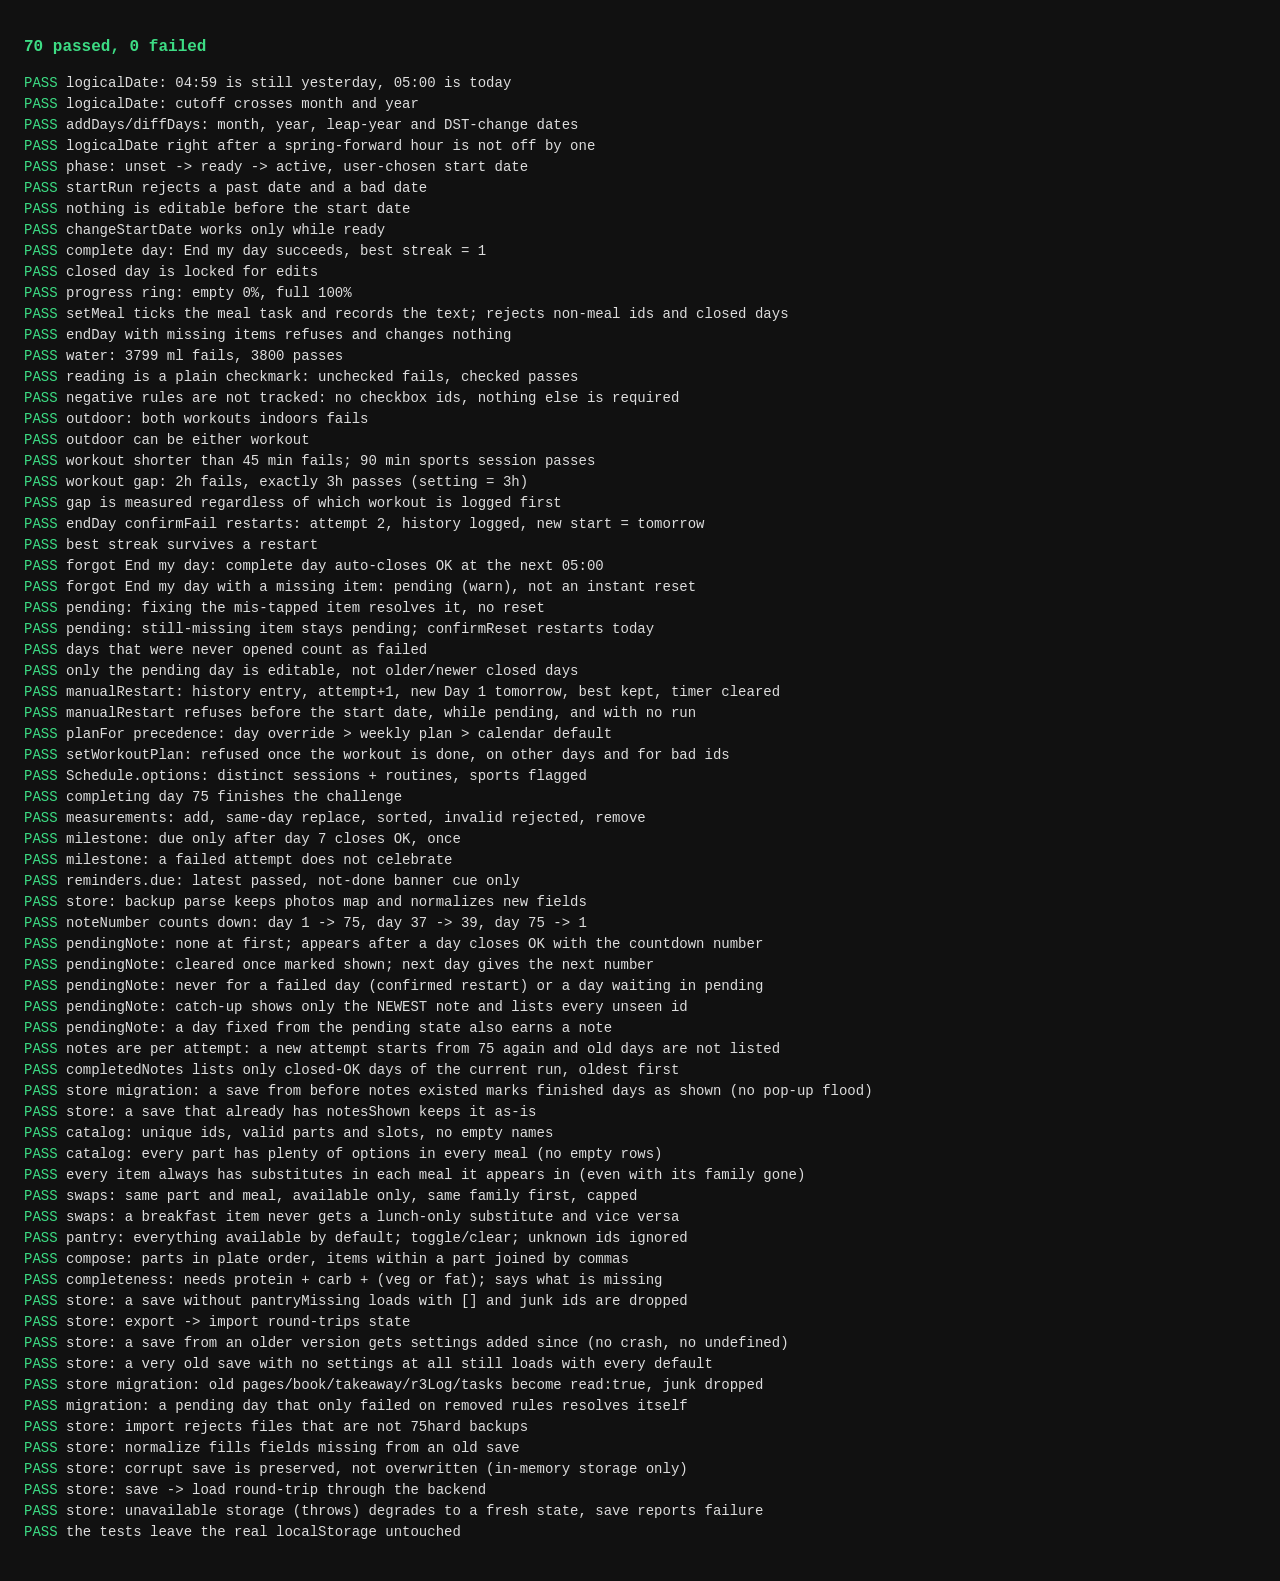
==== tests/tests.html @ 087e7267 "Meals: plate builder with "what's missing at home" swaps + eating-out guide - Meals tab is now build" ====
<!doctype html>
<html lang="he" dir="ltr">
<head><meta charset="utf-8"><title>75 Hard tests</title>
<style>
  body { font: 14px/1.5 ui-monospace, Consolas, monospace; background: #111; color: #ddd; padding: 16px; }
  .ok { color: #3ddc84; } .bad { color: #ff4d5e; font-weight: bold; } h1 { font-size: 16px; }
</style></head>
<body>
<h1 id="sum">running…</h1>
<pre id="out"></pre>
<script src="../js/day.js"></script>
<script src="../js/store.js"></script>
<script src="../js/reminders.js"></script>
<script src="../data/ingredients.he.js"></script>
<script src="../js/plate.js"></script>
<script src="../data/workouts.he.js"></script>
<script src="../data/schedule.he.js"></script>
<script>
(function () {
  const D = Day;
  const out = document.getElementById('out');
  const results = { pass: 0, fail: 0, failures: [] };
  const REAL_KEYS_BEFORE = Object.keys(localStorage).filter((k) => k.startsWith('75hard:')).length;

  function test(name, fn) {
    try { fn(); results.pass++; out.innerHTML += `<span class="ok">PASS</span> ${name}\n`; }
    catch (e) {
      results.fail++; results.failures.push(name + ': ' + e.message);
      out.innerHTML += `<span class="bad">FAIL</span> ${name}\n    ${e.message}\n`;
    }
  }
  function eq(a, b, msg) {
    const x = JSON.stringify(a), y = JSON.stringify(b);
    if (x !== y) throw new Error(`${msg || 'expected'}: got ${x}, want ${y}`);
  }

  // local-time helper: month is 1-based
  const T = (y, m, d, h = 12, mi = 0) => new Date(y, m - 1, d, h, mi).getTime();
  const START = '2026-06-01';

  function fresh(startDate = START) {
    const s = D.newState();
    D.startRun(s, startDate, T(2026, 5, 31, 20));
    return s;
  }
  // mark every requirement on a day as done (workouts untimed unless opts say)
  function fullDay(s, key, now, opts = {}) {
    D.TASK_IDS.forEach((id) => D.setTask(s, key, now, id, true));
    D.addWater(s, key, now, D.WATER_GOAL_ML);
    D.setRead(s, key, now, true);
    D.setPhoto(s, key, now, true);
    D.setWorkout(s, key, now, 'w1', Object.assign({ done: true, outdoor: true }, opts.w1));
    D.setWorkout(s, key, now, 'w2', Object.assign({ done: true, outdoor: false }, opts.w2));
  }

  // ---------- date helpers ----------
  test('logicalDate: 04:59 is still yesterday, 05:00 is today', () => {
    eq(D.logicalDate(T(2026, 6, 2, 4, 59), 5), '2026-06-01');
    eq(D.logicalDate(T(2026, 6, 2, 5, 0), 5), '2026-06-02');
  });
  test('logicalDate: cutoff crosses month and year', () => {
    eq(D.logicalDate(T(2026, 7, 1, 2), 5), '2026-06-30');
    eq(D.logicalDate(T(2027, 1, 1, 0, 30), 5), '2026-12-31');
  });
  test('addDays/diffDays: month, year, leap-year and DST-change dates', () => {
    eq(D.addDays('2026-01-31', 1), '2026-02-01');
    eq(D.addDays('2026-12-31', 1), '2027-01-01');
    eq(D.addDays('2028-02-28', 1), '2028-02-29');
    eq(D.diffDays('2026-03-26', '2026-03-30'), 4);   // Israel DST starts 27 Mar 2026
    eq(D.diffDays('2026-10-24', '2026-10-27'), 3);   // and ends 25 Oct 2026
  });
  test('logicalDate right after a spring-forward hour is not off by one', () => {
    // 05:30 local on any day must map to that same date regardless of DST.
    eq(D.logicalDate(T(2026, 3, 27, 5, 30), 5), '2026-03-27');
    eq(D.logicalDate(T(2026, 10, 25, 5, 30), 5), '2026-10-25');
  });

  // ---------- phases / start ----------
  test('phase: unset -> ready -> active, user-chosen start date', () => {
    const s = D.newState();
    eq(D.phase(s, T(2026, 5, 31)), 'unset');
    eq(D.startRun(s, START, T(2026, 5, 31, 20)).ok, true);
    eq(D.phase(s, T(2026, 5, 31, 20)), 'ready');
    eq(D.status(s, T(2026, 5, 31, 20)).daysUntilStart, 1);
    eq(D.phase(s, T(2026, 6, 1, 6)), 'active');
    eq(D.status(s, T(2026, 6, 1, 6)).dayNumber, 1);
  });
  test('startRun rejects a past date and a bad date', () => {
    const s = D.newState();
    eq(D.startRun(s, '2026-05-01', T(2026, 5, 31)).error, 'past');
    eq(D.startRun(s, 'nope', T(2026, 5, 31)).error, 'bad-date');
  });
  test('nothing is editable before the start date', () => {
    const s = fresh();
    eq(D.setTask(s, '2026-05-31', T(2026, 5, 31, 20), 'meal1', true), false);
  });
  test('changeStartDate works only while ready', () => {
    const s = fresh();
    eq(D.changeStartDate(s, '2026-06-05', T(2026, 5, 31, 20)).ok, true);
    eq(s.run.startDate, '2026-06-05');
    const s2 = fresh();
    eq(D.changeStartDate(s2, '2026-06-05', T(2026, 6, 1, 9)).error, 'not-ready');
  });

  // ---------- a good day ----------
  test('complete day: End my day succeeds, best streak = 1', () => {
    const s = fresh(); const now = T(2026, 6, 1, 22);
    fullDay(s, START, now);
    const r = D.endDay(s, now);
    eq(r.ok, true); eq(r.dayNumber, 1);
    eq(s.best, 1); eq(D.status(s, now).closedToday, true);
  });
  test('closed day is locked for edits', () => {
    const s = fresh(); const now = T(2026, 6, 1, 22);
    fullDay(s, START, now); D.endDay(s, now);
    eq(D.addWater(s, START, now, 500), false);
    eq(D.endDay(s, now).error, 'already-closed');
  });
  test('progress ring: empty 0%, full 100%', () => {
    const s = fresh(); const now = T(2026, 6, 1, 9);
    eq(D.progress(s, START).pct, 0);
    fullDay(s, START, now);
    eq(D.progress(s, START).pct, 100);
  });

  test('setMeal ticks the meal task and records the text; rejects non-meal ids and closed days', () => {
    const s = fresh(); const now = T(2026, 6, 1, 13);
    eq(D.setMeal(s, START, now, 'meal2', 'סלט טונה'), true);
    eq(s.days[START].tasks.meal2, true); eq(s.days[START].meals.meal2, 'סלט טונה');
    eq(D.setMeal(s, START, now, 'water', 'x'), false);
    eq(D.setMeal(s, '2026-06-02', now, 'meal1', 'x'), false);   // not today
  });

  // ---------- missing items ----------
  test('endDay with missing items refuses and changes nothing', () => {
    const s = fresh(); const now = T(2026, 6, 1, 22);
    D.setTask(s, START, now, 'meal1', true);
    const r = D.endDay(s, now);
    eq(r.error, 'missing'); eq(r.missing.includes('meal2'), true);
    eq(s.days[START].closed, null); eq(s.run.attempt, 1);
  });
  test('water: 3799 ml fails, 3800 passes', () => {
    const s = fresh(); const now = T(2026, 6, 1, 20);
    fullDay(s, START, now); D.addWater(s, START, now, -1);
    eq(D.evaluateDay(s, START), ['water']);
    D.addWater(s, START, now, 1);
    eq(D.evaluateDay(s, START), []);
  });
  test('reading is a plain checkmark: unchecked fails, checked passes', () => {
    const s = fresh(); const now = T(2026, 6, 1, 20);
    fullDay(s, START, now); D.setRead(s, START, now, false);
    eq(D.evaluateDay(s, START), ['read']);
    D.setRead(s, START, now, true);
    eq(D.evaluateDay(s, START), []);
  });
  test('negative rules are not tracked: no checkbox ids, nothing else is required', () => {
    const s = fresh(); const now = T(2026, 6, 1, 20);
    eq(D.TASK_IDS, ['meal1', 'meal2', 'meal3']);
    eq(D.setTask(s, START, now, 'nosnack', true), false);
    eq(D.setTask(s, START, now, 'rule2', true), false);
    fullDay(s, START, now);
    eq(D.evaluateDay(s, START), []);          // a day with only the positive tasks is complete
  });
  test('outdoor: both workouts indoors fails', () => {
    const s = fresh(); const now = T(2026, 6, 1, 20);
    fullDay(s, START, now, { w1: { outdoor: false } });
    eq(D.evaluateDay(s, START), ['outdoor']);
  });
  test('outdoor can be either workout', () => {
    const s = fresh(); const now = T(2026, 6, 1, 20);
    fullDay(s, START, now, { w1: { outdoor: false }, w2: { outdoor: true } });
    eq(D.evaluateDay(s, START), []);
  });
  test('workout shorter than 45 min fails; 90 min sports session passes', () => {
    const s = fresh(); const now = T(2026, 6, 1, 20);
    fullDay(s, START, now, { w1: { min: 44 }, w2: { min: 90 } });
    eq(D.evaluateDay(s, START), ['w1min']);
  });
  test('workout gap: 2h fails, exactly 3h passes (setting = 3h)', () => {
    const s = fresh(); const now = T(2026, 6, 1, 20);
    fullDay(s, START, now, {
      w1: { startedAt: T(2026, 6, 1, 8), endedAt: T(2026, 6, 1, 8, 45), min: 45 },
      w2: { startedAt: T(2026, 6, 1, 10, 45), endedAt: T(2026, 6, 1, 11, 30), min: 45 }
    });
    eq(D.evaluateDay(s, START), ['gap']);
    D.setWorkout(s, START, now, 'w2', { startedAt: T(2026, 6, 1, 11, 45), endedAt: T(2026, 6, 1, 12, 30) });
    eq(D.evaluateDay(s, START), []);
  });
  test('gap is measured regardless of which workout is logged first', () => {
    const s = fresh(); const now = T(2026, 6, 1, 20);
    fullDay(s, START, now, {
      w1: { startedAt: T(2026, 6, 1, 18), endedAt: T(2026, 6, 1, 18, 45), min: 45 },
      w2: { startedAt: T(2026, 6, 1, 17), endedAt: T(2026, 6, 1, 17, 45), min: 45 }
    });
    eq(D.evaluateDay(s, START), ['gap']);
  });

  // ---------- restart (warn -> confirm) ----------
  test('endDay confirmFail restarts: attempt 2, history logged, new start = tomorrow', () => {
    const s = fresh(); const now = T(2026, 6, 1, 22);
    D.setTask(s, START, now, 'meal1', true);
    const r = D.endDay(s, now, { confirmFail: true });
    eq(r.reset, true);
    eq(s.run.attempt, 2); eq(s.run.startDate, '2026-06-02');
    eq(s.history.length, 1); eq(s.history[0].dayNumber, 1);
    eq(D.phase(s, now), 'ready');
  });
  test('best streak survives a restart', () => {
    const s = fresh();
    [1, 2, 3].forEach((n) => { const now = T(2026, 6, n, 22); fullDay(s, `2026-06-0${n}`, now); D.endDay(s, now); });
    const now = T(2026, 6, 4, 22);
    D.endDay(s, now, { confirmFail: true });
    eq(s.best, 3); eq(s.run.attempt, 2);
  });

  // ---------- forgot End my day / app not opened ----------
  test('forgot End my day: complete day auto-closes OK at the next 05:00', () => {
    const s = fresh();
    fullDay(s, START, T(2026, 6, 1, 21));
    D.sync(s, T(2026, 6, 2, 4, 59));
    eq(s.days[START].closed, null);               // still "yesterday" at 04:59
    D.sync(s, T(2026, 6, 2, 5, 0));
    eq(s.days[START].closed.ok, true); eq(s.days[START].closed.auto, true);
    eq(D.phase(s, T(2026, 6, 2, 5, 0)), 'active');
    eq(s.best, 1);
  });
  test('forgot End my day with a missing item: pending (warn), not an instant reset', () => {
    const s = fresh();
    D.setTask(s, START, T(2026, 6, 1, 21), 'meal1', true);
    D.sync(s, T(2026, 6, 2, 8));
    eq(D.phase(s, T(2026, 6, 2, 8)), 'pending');
    eq(s.pending.dayKey, START); eq(s.run.attempt, 1);
  });
  test('pending: fixing the mis-tapped item resolves it, no reset', () => {
    const s = fresh();
    fullDay(s, START, T(2026, 6, 1, 21));
    D.setTask(s, START, T(2026, 6, 1, 21), 'meal3', false);      // user thinks they unticked by mistake
    D.sync(s, T(2026, 6, 2, 8));
    eq(s.pending.missing, ['meal3']);
    eq(D.setTask(s, START, T(2026, 6, 2, 8), 'meal3', true), true); // editing yesterday allowed while pending
    const r = D.reevaluatePending(s, T(2026, 6, 2, 8));
    eq(r.resolved, true); eq(s.pending, null); eq(s.run.attempt, 1);
    eq(s.best, 1); eq(D.phase(s, T(2026, 6, 2, 8)), 'active');
  });
  test('pending: still-missing item stays pending; confirmReset restarts today', () => {
    const s = fresh();
    D.sync(s, T(2026, 6, 3, 8));                    // two days untouched; day 1 fails first
    eq(s.pending.dayKey, START);
    eq(D.reevaluatePending(s, T(2026, 6, 3, 8)).resolved, false);
    const r = D.confirmReset(s, T(2026, 6, 3, 8));
    eq(r.ok, true); eq(s.run.startDate, '2026-06-03'); eq(s.run.attempt, 2);
    eq(D.phase(s, T(2026, 6, 3, 8)), 'active');
  });
  test('days that were never opened count as failed', () => {
    const s = fresh();
    fullDay(s, START, T(2026, 6, 1, 21)); D.endDay(s, T(2026, 6, 1, 22));
    D.sync(s, T(2026, 6, 4, 9));                    // days 2 and 3 never touched
    eq(s.pending.dayKey, '2026-06-02');
    eq(s.best, 1);
  });
  test('only the pending day is editable, not older/newer closed days', () => {
    const s = fresh();
    fullDay(s, START, T(2026, 6, 1, 21)); D.endDay(s, T(2026, 6, 1, 22));
    D.sync(s, T(2026, 6, 3, 9));
    eq(s.pending.dayKey, '2026-06-02');
    eq(D.canEdit(s, START, T(2026, 6, 3, 9)), false);
    eq(D.canEdit(s, '2026-06-02', T(2026, 6, 3, 9)), true);
  });

  // ---------- honor-system restart ----------
  test('manualRestart: history entry, attempt+1, new Day 1 tomorrow, best kept, timer cleared', () => {
    const s = fresh();
    const n1 = T(2026, 6, 1, 22); fullDay(s, START, n1); D.endDay(s, n1);
    const n2 = T(2026, 6, 2, 15);
    s.timer = { id: 'w1', dayKey: '2026-06-02', startedAt: n2, outdoor: true };
    const r = D.manualRestart(s, n2);
    eq(r.ok, true); eq(r.startDate, '2026-06-03'); eq(r.attempt, 2);
    eq(s.history.length, 1); eq(s.history[0].dayNumber, 2); eq(s.history[0].missing, ['manual']);
    eq(s.best, 1); eq(s.timer, null);
    eq(D.phase(s, n2), 'ready');
  });
  test('manualRestart refuses before the start date, while pending, and with no run', () => {
    eq(D.manualRestart(D.newState(), T(2026, 6, 1)).error, 'no-run');
    eq(D.manualRestart(fresh(), T(2026, 5, 31, 20)).error, 'not-started');
    const s = fresh(); D.sync(s, T(2026, 6, 2, 8));          // day 1 untouched -> pending
    eq(D.manualRestart(s, T(2026, 6, 2, 8)).error, 'pending');
  });

  // ---------- interchangeable workouts ----------
  test('planFor precedence: day override > weekly plan > calendar default', () => {
    const s = fresh(); const now = T(2026, 6, 1, 9);                 // 2026-06-01 is a Monday
    const dflt = Schedule.planFor(s, START, 'w2');
    eq(dflt.source, 'default'); eq(dflt.text, Schedule.DAYS[1].w2);
    s.settings.weekPlan[1] = { w2: 'שחייה' };
    eq(Schedule.planFor(s, START, 'w2'), { text: 'שחייה', sports: false, source: 'week' });
    eq(Schedule.planFor(s, START, 'w1').source, 'default');          // only w2 was overridden
    eq(D.setWorkoutPlan(s, START, now, 'w2', 'כדורסל עם חברים'), true);
    eq(Schedule.planFor(s, START, 'w2'), { text: 'כדורסל עם חברים', sports: true, source: 'day' });
    D.setWorkoutPlan(s, START, now, 'w2', '');                        // clear -> back to the weekly plan
    eq(Schedule.planFor(s, START, 'w2').source, 'week');
  });
  test('setWorkoutPlan: refused once the workout is done, on other days and for bad ids', () => {
    const s = fresh(); const now = T(2026, 6, 1, 9);
    D.setWorkout(s, START, now, 'w1', { done: true });
    eq(D.setWorkoutPlan(s, START, now, 'w1', 'x'), false);
    eq(D.setWorkoutPlan(s, '2026-06-02', now, 'w2', 'x'), false);
    eq(D.setWorkoutPlan(s, START, now, 'water', 'x'), false);
  });
  test('Schedule.options: distinct sessions + routines, sports flagged', () => {
    const o = Schedule.options();
    eq(new Set(o.map((x) => x.text)).size, o.length);
    eq(o.some((x) => x.text.startsWith('אפשרות א׳')), true);
    eq(o.filter((x) => x.sports).length >= 1, true);
  });
  // ---------- full 75 days ----------
  test('completing day 75 finishes the challenge', () => {
    const s = fresh(); let last;
    for (let n = 0; n < 75; n++) {
      const key = D.addDays(START, n);
      const [y, m, d] = key.split('-').map(Number);
      const now = T(y, m, d, 22);
      fullDay(s, key, now);
      last = D.endDay(s, now);
      eq(last.ok, true);
    }
    eq(last.completed, true); eq(s.best, 75);
    eq(D.phase(s, T(2026, 8, 20)), 'complete');
  });

  // ---------- measurements + milestones ----------
  test('measurements: add, same-day replace, sorted, invalid rejected, remove', () => {
    const s = fresh();
    eq(D.addMeasurement(s, '2026-06-08', 80.44, 90), true);
    eq(D.addMeasurement(s, '2026-06-01', 82, null), true);
    eq(D.addMeasurement(s, '2026-06-08', 79.9, 89.5), true);        // replaces 06-08
    eq(s.measurements.map((m) => m.date), ['2026-06-01', '2026-06-08']);
    eq(s.measurements[1], { date: '2026-06-08', weight: 79.9, waist: 89.5 });
    eq(D.addMeasurement(s, '2026-06-09', 0, 0), false);
    eq(D.addMeasurement(s, 'bad', 80, 90), false);
    D.removeMeasurement(s, '2026-06-01');
    eq(s.measurements.length, 1);
  });
  test('milestone: due only after day 7 closes OK, once', () => {
    const s = fresh();
    for (let n = 0; n < 6; n++) {
      const key = D.addDays(START, n), [y, m, d] = key.split('-').map(Number), now = T(y, m, d, 22);
      fullDay(s, key, now); D.endDay(s, now);
    }
    eq(D.pendingMilestone(s), null);                                  // 6 days done
    const now7 = T(2026, 6, 7, 22);
    fullDay(s, '2026-06-07', now7); D.endDay(s, now7);
    eq(D.pendingMilestone(s).n, 7);
    D.markCelebrated(s, D.pendingMilestone(s).id);
    eq(D.pendingMilestone(s), null);                                  // not shown twice
  });
  test('milestone: a failed attempt does not celebrate', () => {
    const s = fresh(); const now = T(2026, 6, 1, 22);
    D.endDay(s, now, { confirmFail: true });
    eq(D.pendingMilestone(s), null);
    eq(s.run.attempt, 2);
  });

  // ---------- reminders ----------
  test('reminders.due: latest passed, not-done banner cue only', () => {
    const s = fresh(); const day = D.newDay();
    eq(Reminders.due(s, day, T(2026, 6, 1, 6, 0)), null);
    eq(Reminders.due(s, day, T(2026, 6, 1, 7, 30)).id, 'photo');
    day.photo = true;
    eq(Reminders.due(s, day, T(2026, 6, 1, 9, 0)).id, 'w1');
    day.w1.done = true; day.tasks.meal2 = true;
    eq(Reminders.due(s, day, T(2026, 6, 1, 14, 0)), null);
    eq(Reminders.due(s, day, T(2026, 6, 1, 17, 30)).id, 'w2');
    day.w2.done = true; day.tasks.meal3 = true; day.read = true;      // phonePm / endday never banner
    eq(Reminders.due(s, day, T(2026, 6, 1, 23, 0)), null);
  });
  test('store: backup parse keeps photos map and normalizes new fields', () => {
    const s = fresh();
    const text = JSON.stringify({ app: '75hard', state: s, photos: { '2026-06-01': '[data-uri]' } });
    const p = Store.parseBackup(text);
    eq(Object.keys(p.photos), ['2026-06-01']); eq(Array.isArray(p.state.measurements), true);
    eq(typeof p.state.settings.reminders.photo, 'string');
  });

  // ---------- sticky notes ----------
  // close day #n (1-based) of a run starting START as a clean, successful day
  function finishDay(s, n) {
    const key = D.addDays(START, n - 1), [y, m, d] = key.split('-').map(Number), now = T(y, m, d, 22);
    fullDay(s, key, now);
    return D.endDay(s, now);
  }
  test('noteNumber counts down: day 1 -> 75, day 37 -> 39, day 75 -> 1', () => {
    eq(D.noteNumber(1), 75); eq(D.noteNumber(37), 39); eq(D.noteNumber(75), 1);
  });
  test('pendingNote: none at first; appears after a day closes OK with the countdown number', () => {
    const s = fresh();
    eq(D.pendingNote(s), null);
    finishDay(s, 1);
    const note = D.pendingNote(s);
    eq(note.n, 75); eq(note.dayNumber, 1); eq(note.ids, ['1:1']);
  });
  test('pendingNote: cleared once marked shown; next day gives the next number', () => {
    const s = fresh();
    finishDay(s, 1); D.markNotesShown(s, D.pendingNote(s).ids);
    eq(D.pendingNote(s), null);
    finishDay(s, 2);
    eq(D.pendingNote(s).n, 74);
  });
  test('pendingNote: never for a failed day (confirmed restart) or a day waiting in pending', () => {
    const s = fresh(); const now = T(2026, 6, 1, 22);
    D.endDay(s, now, { confirmFail: true });                 // failed -> new attempt, no OK day
    eq(D.pendingNote(s), null);
    const s2 = fresh(); D.sync(s2, T(2026, 6, 2, 8));        // day 1 untouched -> pending
    eq(D.pendingNote(s2), null);
  });
  test('pendingNote: catch-up shows only the NEWEST note and lists every unseen id', () => {
    const s = fresh();
    [1, 2, 3].forEach((n) => fullDay(s, D.addDays(START, n - 1), T(2026, 6, n, 21)));
    D.sync(s, T(2026, 6, 4, 9));                              // app was shut: days 1-3 auto-close OK
    const note = D.pendingNote(s);
    eq(note.n, 73); eq(note.dayNumber, 3); eq(note.ids, ['1:1', '1:2', '1:3']);
    D.markNotesShown(s, note.ids);
    eq(D.pendingNote(s), null);
  });
  test('pendingNote: a day fixed from the pending state also earns a note', () => {
    const s = fresh();
    fullDay(s, START, T(2026, 6, 1, 21)); D.setTask(s, START, T(2026, 6, 1, 21), 'meal3', false);
    D.sync(s, T(2026, 6, 2, 8));                              // pending (meal3 missing)
    D.setTask(s, START, T(2026, 6, 2, 8), 'meal3', true);
    D.reevaluatePending(s, T(2026, 6, 2, 8));
    eq(D.pendingNote(s).n, 75);
  });
  test('notes are per attempt: a new attempt starts from 75 again and old days are not listed', () => {
    const s = fresh();
    finishDay(s, 1); D.markNotesShown(s, D.pendingNote(s).ids);
    D.manualRestart(s, T(2026, 6, 2, 10));                    // new Day 1 = 2026-06-03
    eq(D.completedNotes(s), []);
    eq(D.pendingNote(s), null);
    const key = '2026-06-03', now = T(2026, 6, 3, 22);
    fullDay(s, key, now); D.endDay(s, now);
    eq(D.pendingNote(s).n, 75); eq(D.pendingNote(s).ids, ['2:1']);
  });
  test('completedNotes lists only closed-OK days of the current run, oldest first', () => {
    const s = fresh();
    finishDay(s, 1); finishDay(s, 2);
    D.ensureDay(s, '2026-06-03').closed = { at: 1, ok: false, auto: true, missing: ['water'] };
    eq(D.completedNotes(s).map((x) => [x.dayNumber, x.n]), [[1, 75], [2, 74]]);
  });
  test('store migration: a save from before notes existed marks finished days as shown (no pop-up flood)', () => {
    const s = fresh();
    finishDay(s, 1); finishDay(s, 2);
    const oldSave = JSON.parse(JSON.stringify(s)); delete oldSave.notesShown;       // what the previous release stored
    const loaded = Store.normalize(oldSave);
    eq(loaded.notesShown, ['1:1', '1:2']); eq(D.pendingNote(loaded), null);
    finishDay(loaded, 3);                                                              // a genuinely new day still shows
    eq(D.pendingNote(loaded).n, 73);
  });
  test('store: a save that already has notesShown keeps it as-is', () => {
    const s = fresh(); finishDay(s, 1);
    const loaded = Store.normalize(JSON.parse(JSON.stringify(s)));                     // notesShown: [] (day 1 not shown)
    eq(loaded.notesShown, []); eq(D.pendingNote(loaded).n, 75);
  });

  // ---------- plate builder ----------
  const P = Plate, SLOTS = ['breakfast', 'lunch', 'dinner'];
  test('catalog: unique ids, valid parts and slots, no empty names', () => {
    const ids = P.ITEMS.map((i) => i.id);
    eq(new Set(ids).size, ids.length, 'duplicate ids');
    const parts = P.PARTS.map((p) => p.id);
    P.ITEMS.forEach((i) => {
      if (!parts.includes(i.part)) throw new Error('bad part ' + i.id);
      if (!['b', 'm', 'bm'].includes(i.slots)) throw new Error('bad slots ' + i.id);
      if (!i.name || !i.grp) throw new Error('missing name/grp ' + i.id);
    });
  });
  test('catalog: every part has plenty of options in every meal (no empty rows)', () => {
    SLOTS.forEach((slot) => P.PARTS.forEach((part) => {
      const n = P.itemsFor(part.id, slot).length;
      if (n < 5) throw new Error(`${slot}/${part.id} has only ${n} items`);
    }));
  });
  test('every item always has substitutes in each meal it appears in (even with its family gone)', () => {
    P.ITEMS.forEach((item) => SLOTS.filter((s) => P.inSlot(item, s)).forEach((slot) => {
      const st = { pantryMissing: [] };
      if (P.swaps(st, item.id, slot).length < 1) throw new Error(`no swap for ${item.id} in ${slot}`);
      // knock out the item's whole family: there must still be something else
      P.ITEMS.filter((i) => i.grp === item.grp).forEach((i) => P.toggleMissing(st, i.id));
      if (P.swaps(st, item.id, slot).length < 1) throw new Error(`no swap outside family for ${item.id} in ${slot}`);
    }));
  });
  test('swaps: same part and meal, available only, same family first, capped', () => {
    const st = { pantryMissing: [] };
    const s1 = P.swaps(st, 'avocado', 'lunch');
    eq(s1.every((i) => i.part === 'fat' && P.inSlot(i, 'lunch')), true);
    eq(s1[0].grp, 'oil');                                      // tahini / olive oil come before nuts
    eq(s1.some((i) => i.id === 'avocado'), false);
    P.toggleMissing(st, 'tahini');
    eq(P.swaps(st, 'avocado', 'lunch').some((i) => i.id === 'tahini'), false);   // missing items are never suggested
    eq(P.swaps(st, 'avocado', 'lunch', 3).length, 3);
  });
  test('swaps: a breakfast item never gets a lunch-only substitute and vice versa', () => {
    P.swaps({ pantryMissing: [] }, 'yogurt', 'breakfast', 99).forEach((i) => eq(P.inSlot(i, 'breakfast'), true, i.id));
    P.swaps({ pantryMissing: [] }, 'steak', 'dinner', 99).forEach((i) => eq(P.inSlot(i, 'dinner'), true, i.id));
    eq(P.swaps({ pantryMissing: [] }, 'nope', 'lunch'), []);
  });
  test('pantry: everything available by default; toggle/clear; unknown ids ignored', () => {
    const st = { pantryMissing: [] };
    eq(P.isMissing(st, 'tuna'), false);
    eq(P.toggleMissing(st, 'tuna'), true); eq(P.isMissing(st, 'tuna'), true);
    P.toggleMissing(st, 'tuna'); eq(P.isMissing(st, 'tuna'), false);
    eq(P.toggleMissing(st, 'not-a-real-id'), false); eq(st.pantryMissing, []);
    P.toggleMissing(st, 'rice'); P.toggleMissing(st, 'tahini'); P.clearMissing(st); eq(st.pantryMissing, []);
    eq(P.isMissing({}, 'tuna'), false);                         // tolerates a state without the field
  });
  test('compose: parts in plate order, items within a part joined by commas', () => {
    eq(P.compose(['tahini', 'egg_fried', 'cucumber', 'sourdough', 'tomato', 'zaatar']),
       'ביצי עין + לחם מחמצת + מלפפון, עגבנייה + טחינה + זעתר');
    eq(P.compose([]), ''); eq(P.compose(['nope']), '');
  });
  test('completeness: needs protein + carb + (veg or fat); says what is missing', () => {
    eq(P.completeness([]).missing, ['חלבון', 'פחמימה', 'ירקות']);
    eq(P.completeness(['egg_fried']).missing, ['פחמימה', 'ירקות']);
    eq(P.completeness(['egg_fried', 'sourdough']).missing, ['ירקות']);
    eq(P.completeness(['egg_fried', 'sourdough', 'cucumber']).complete, true);
    eq(P.completeness(['tuna', 'rice', 'olive_oil']).complete, true);          // a fat counts for the third part
    eq(P.completeness(['tuna', 'rice', 'zaatar']).complete, false);           // flavor alone does not
  });
  test('store: a save without pantryMissing loads with [] and junk ids are dropped', () => {
    eq(Store.normalize({ v: 1, run: null, days: {} }).pantryMissing, []);
    eq(Store.normalize({ v: 1, run: null, days: {}, pantryMissing: ['rice', 5, null, 'tuna'] }).pantryMissing, ['rice', 'tuna']);
  });

  // ---------- storage ----------
  test('store: export -> import round-trips state', () => {
    const s = fresh(); const now = T(2026, 6, 1, 20);
    fullDay(s, START, now); D.setWorkoutPlan(s, START, now, 'w2', 'x');
    const back = Store.importJson(Store.exportJson(s));
    eq(back.days[START].waterMl, D.WATER_GOAL_ML);
    eq(back.days[START].read, true); eq(back.run.startDate, START);
  });
  test('store: a save from an older version gets settings added since (no crash, no undefined)', () => {
    // exactly what the previous release stored: settings present, but no weekPlan / most reminders
    const old = { v: 1, run: null, days: {}, settings: { cutoffHour: 4, gapHours: 3.5, bottleMl: 750, glassMl: 250,
      reminders: { photo: '06:30' }, ruleNames: { r2: 'שם שלי', r3: 'כלל אישי 3 — מקס׳ פעם בשבוע' } } };
    const s = Store.normalize(old);
    eq(s.settings.weekPlan, [null, null, null, null, null, null, null]);
    eq(s.settings.cutoffHour, 4); eq(s.settings.bottleMl, 750);          // user's values survive
    eq(s.settings.reminders.photo, '06:30'); eq(s.settings.reminders.w1, '08:30');   // missing cues filled
    eq(s.settings.ruleNames.r2, 'שם שלי');
    // and it must not alias the defaults: mutating one result can't leak into the next
    s.settings.weekPlan[1] = { w1: 'x' };
    eq(Store.normalize(old).settings.weekPlan[1], null);
  });
  test('store: a very old save with no settings at all still loads with every default', () => {
    const s = Store.normalize({ v: 1, run: null, days: {} });
    eq(s.settings.reminders.endday, '22:30'); eq(s.settings.weekPlan.length, 7); eq(s.settings.ruleNames.r2, 'כלל אישי 2');
  });
  test('store migration: old pages/book/takeaway/r3Log/tasks become read:true, junk dropped', () => {
    const old = { v: 1, run: null, r3Log: ['2026-06-01'], days: {
      '2026-06-01': { tasks: { meal1: true, nosnack: true }, pages: 12, book: 'x', takeaway: 'y' },
      '2026-06-02': { tasks: {}, pages: 9 },
      '2026-06-03': { tasks: {}, read: true } } };
    const s = Store.normalize(old);
    eq(s.days['2026-06-01'].read, true); eq(s.days['2026-06-02'].read, false); eq(s.days['2026-06-03'].read, true);
    eq(s.days['2026-06-01'].pages, undefined); eq(s.days['2026-06-01'].book, undefined);
    eq(s.r3Log, undefined);
  });
  test('migration: a pending day that only failed on removed rules resolves itself', () => {
    const s = fresh(); const now = T(2026, 6, 1, 21);
    fullDay(s, START, now);
    s.pending = { dayKey: START, missing: ['nosnack', 'noalc'], auto: true };   // saved by the old version
    const r = D.reevaluatePending(s, T(2026, 6, 2, 8));
    eq(r.resolved, true); eq(s.pending, null);
  });
  test('store: import rejects files that are not 75hard backups', () => {
    let threw = false;
    try { Store.importJson('{"hello":1}'); } catch (e) { threw = true; }
    eq(threw, true);
  });
  test('store: normalize fills fields missing from an old save', () => {
    const old = { v: 1, days: { '2026-06-01': { tasks: { meal1: true } } }, run: null };
    const s = Store.normalize(old);
    eq(s.days['2026-06-01'].w1.done, false); eq(s.settings.gapHours, 3); eq(s.r3Log, undefined);
    eq(s.settings.weekPlan.length, 7); eq(s.days['2026-06-01'].read, false);
  });
  // In-memory stand-in for localStorage: these tests must NEVER touch the real save
  // (this page shares an origin with the app, and is deployed with it).
  function fakeStorage() {
    const m = new Map();
    return { getItem: (k) => (m.has(k) ? m.get(k) : null), setItem: (k, v) => { m.set(k, String(v)); }, removeItem: (k) => { m.delete(k); }, _m: m };
  }
  test('store: corrupt save is preserved, not overwritten (in-memory storage only)', () => {
    const fake = fakeStorage(); Store.useBackend(fake);
    try {
      fake.setItem(Store.KEY, '{not json');
      const r = Store.load();
      eq(r.error, 'corrupt'); eq(fake.getItem(Store.CORRUPT_KEY), '{not json');
    } finally { Store.useBackend(null); }
  });
  test('store: save -> load round-trip through the backend', () => {
    const fake = fakeStorage(); Store.useBackend(fake);
    try {
      const s = fresh(); fullDay(s, START, T(2026, 6, 1, 20));
      eq(Store.save(s), true);
      const r = Store.load();
      eq(r.error, null); eq(r.state.days[START].read, true); eq(r.state.run.startDate, START);
      eq(Store.load().state.settings.weekPlan.length, 7);
    } finally { Store.useBackend(null); }
  });
  test('store: unavailable storage (throws) degrades to a fresh state, save reports failure', () => {
    const boom = { getItem() { throw new Error('denied'); }, setItem() { throw new Error('full'); }, removeItem() {} };
    Store.useBackend(boom);
    try {
      eq(Store.load().error, 'unavailable'); eq(Store.save(D.newState()), false);
    } finally { Store.useBackend(null); }
  });
  test('the tests leave the real localStorage untouched', () => {
    eq(Object.keys(localStorage).filter((k) => k.startsWith('75hard:')).length, REAL_KEYS_BEFORE);
  });

  const sum = document.getElementById('sum');
  sum.textContent = `${results.pass} passed, ${results.fail} failed`;
  sum.className = results.fail ? 'bad' : 'ok';
  window.__results = results;
})();
</script>
</body>
</html>
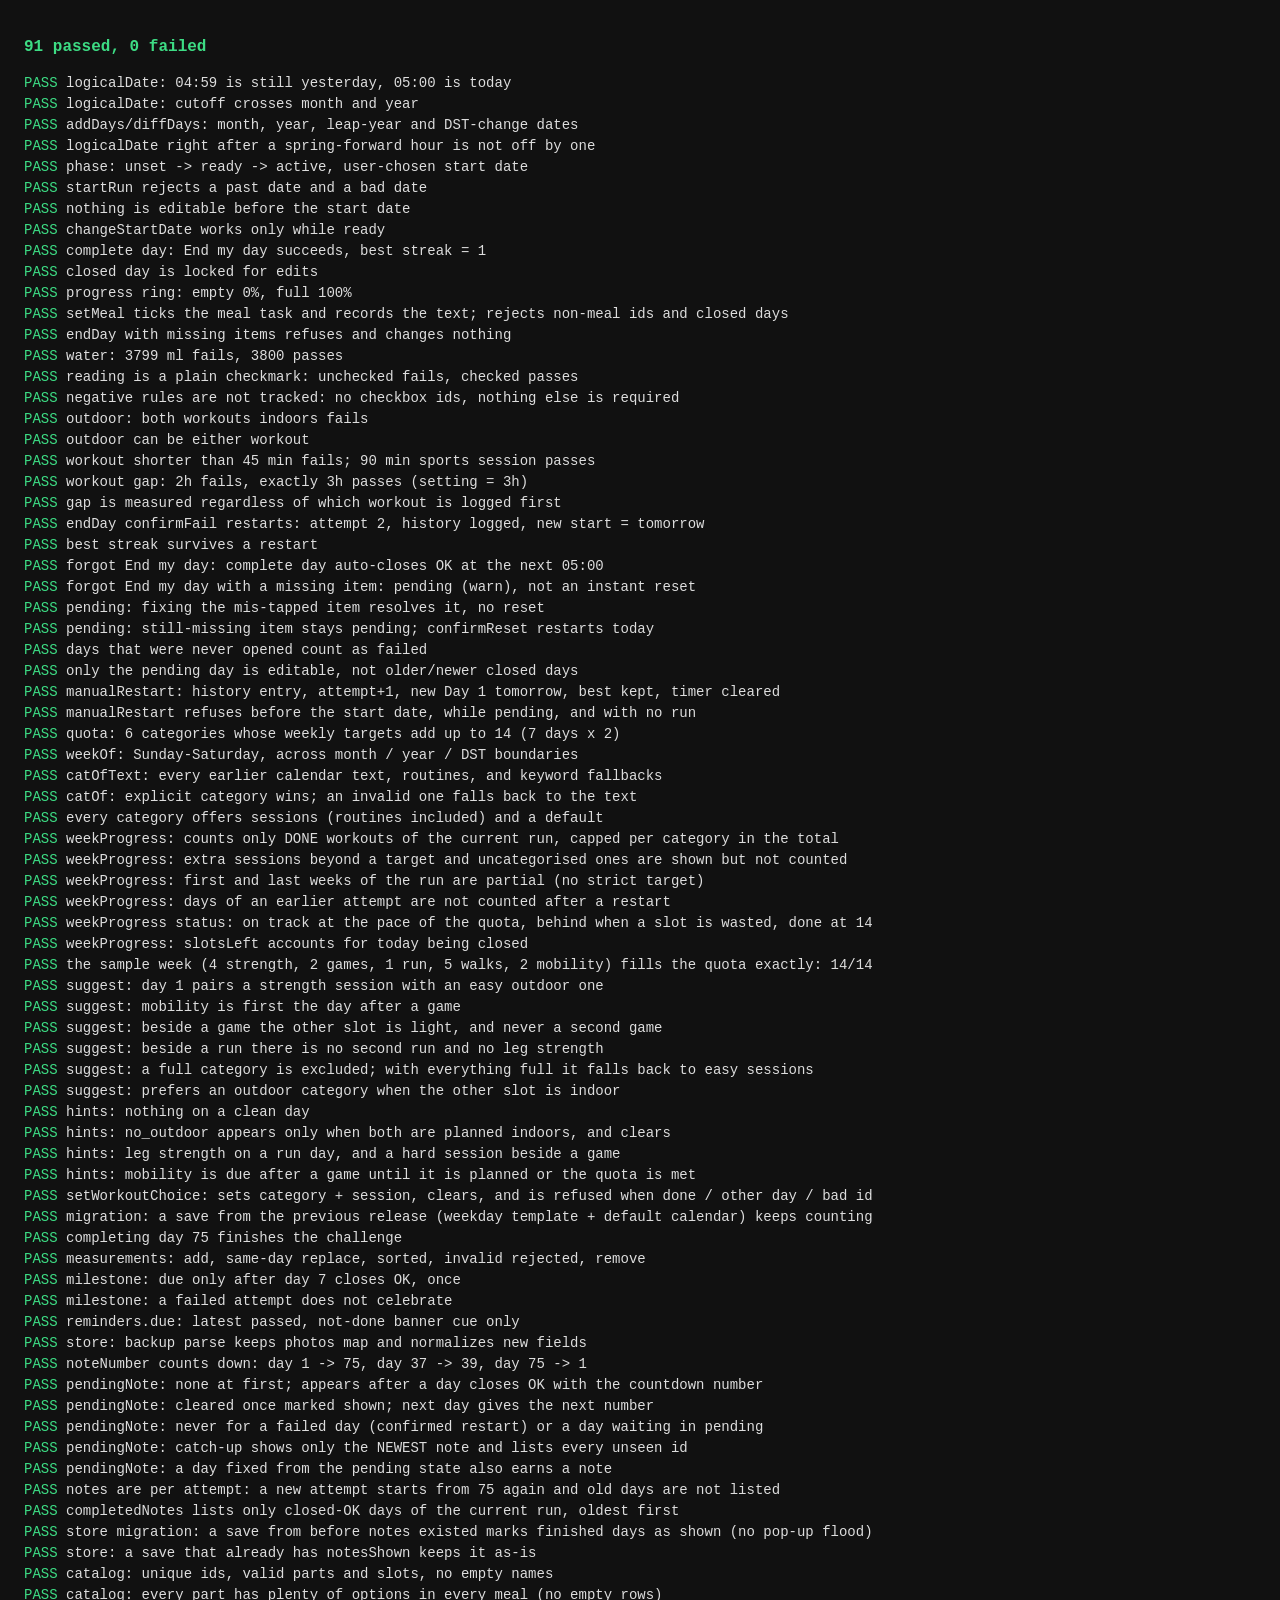
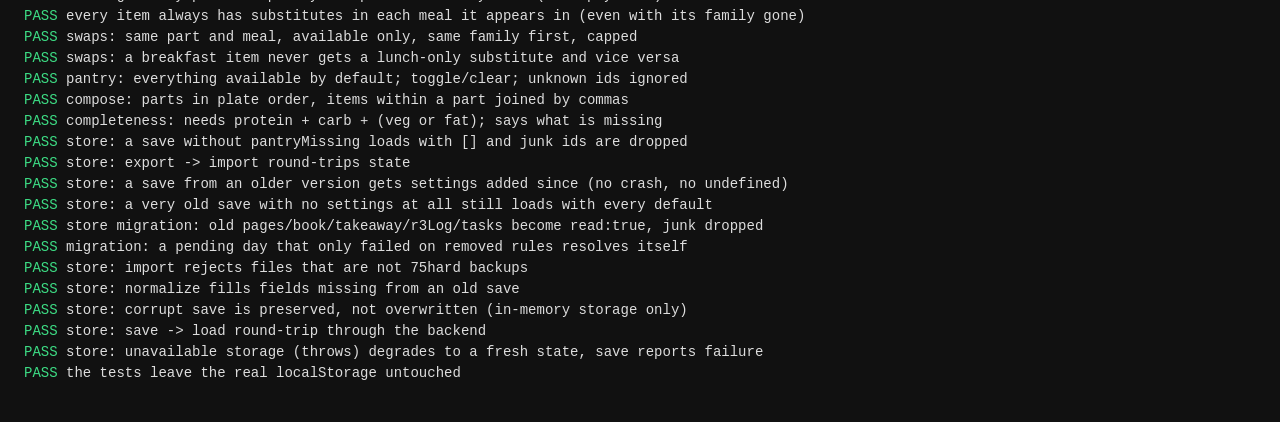
==== commit 8ad293f7: "Training: weekly quota of 14 sessions (strength 4, impact 3, recovery 5, mobility 2) - Workouts carr" ====
--- a/tests/tests.html
+++ b/tests/tests.html
@@ -14,7 +14,8 @@
 <script src="../data/ingredients.he.js"></script>
 <script src="../js/plate.js"></script>
 <script src="../data/workouts.he.js"></script>
-<script src="../data/schedule.he.js"></script>
+<script src="../data/training.he.js"></script>
+<script src="../js/training.js"></script>
 <script>
 (function () {
   const D = Day;
@@ -286,32 +287,218 @@
     eq(D.manualRestart(s, T(2026, 6, 2, 8)).error, 'pending');
   });
 
-  // ---------- interchangeable workouts ----------
-  test('planFor precedence: day override > weekly plan > calendar default', () => {
-    const s = fresh(); const now = T(2026, 6, 1, 9);                 // 2026-06-01 is a Monday
-    const dflt = Schedule.planFor(s, START, 'w2');
-    eq(dflt.source, 'default'); eq(dflt.text, Schedule.DAYS[1].w2);
-    s.settings.weekPlan[1] = { w2: 'שחייה' };
-    eq(Schedule.planFor(s, START, 'w2'), { text: 'שחייה', sports: false, source: 'week' });
-    eq(Schedule.planFor(s, START, 'w1').source, 'default');          // only w2 was overridden
-    eq(D.setWorkoutPlan(s, START, now, 'w2', 'כדורסל עם חברים'), true);
-    eq(Schedule.planFor(s, START, 'w2'), { text: 'כדורסל עם חברים', sports: true, source: 'day' });
-    D.setWorkoutPlan(s, START, now, 'w2', '');                        // clear -> back to the weekly plan
-    eq(Schedule.planFor(s, START, 'w2').source, 'week');
-  });
-  test('setWorkoutPlan: refused once the workout is done, on other days and for bad ids', () => {
-    const s = fresh(); const now = T(2026, 6, 1, 9);
-    D.setWorkout(s, START, now, 'w1', { done: true });
-    eq(D.setWorkoutPlan(s, START, now, 'w1', 'x'), false);
-    eq(D.setWorkoutPlan(s, '2026-06-02', now, 'w2', 'x'), false);
-    eq(D.setWorkoutPlan(s, START, now, 'water', 'x'), false);
-  });
-  test('Schedule.options: distinct sessions + routines, sports flagged', () => {
-    const o = Schedule.options();
-    eq(new Set(o.map((x) => x.text)).size, o.length);
-    eq(o.some((x) => x.text.startsWith('אפשרות א׳')), true);
-    eq(o.filter((x) => x.sports).length >= 1, true);
-  });
+  // ---------- weekly training quota ----------
+  const SUN = '2026-06-07';                       // a Sunday: a run starting here has full calendar weeks
+  const Tr = Training;
+  function doWorkout(st, key, id, cat, extra) {   // finish a workout on its own day (so the guards pass)
+    const [y, m, d] = key.split('-').map(Number), now = T(y, m, d, 12);
+    return D.setWorkout(st, key, now, id, Object.assign({ done: true, outdoor: false, min: 45, cat }, extra));
+  }
+  function choose(st, key, id, cat) {
+    const [y, m, d] = key.split('-').map(Number);
+    return D.setWorkoutChoice(st, key, T(y, m, d, 9), id, { cat, plan: '' });
+  }
+  const day = (n) => D.addDays(SUN, n);           // n = 0 Sunday ... 6 Saturday of week 1
+  // the user's sample week (day -> [slot 1, slot 2])
+  const SAMPLE = [['str_up', 'walk'], ['sport', 'walk'], ['mob', 'walk'], ['str_low', 'walk'], ['run', 'str_up'], ['sport', 'walk'], ['mob', 'str_low']];
+
+  test('quota: 6 categories whose weekly targets add up to 14 (7 days x 2)', () => {
+    eq(Tr.TOTAL, 14);
+    eq(Tr.CATS.map((c) => [c.id, c.target]), [['str_up', 2], ['str_low', 2], ['sport', 2], ['run', 1], ['walk', 5], ['mob', 2]]);
+  });
+  test('weekOf: Sunday-Saturday, across month / year / DST boundaries', () => {
+    eq(Tr.weekOf('2026-10-18'), { start: '2026-10-18', end: '2026-10-24' });   // a Sunday
+    eq(Tr.weekOf('2026-10-24'), { start: '2026-10-18', end: '2026-10-24' });   // a Saturday
+    eq(Tr.weekOf('2026-10-21'), { start: '2026-10-18', end: '2026-10-24' });
+    eq(Tr.weekOf('2026-12-31'), { start: '2026-12-27', end: '2027-01-02' });   // year boundary
+    eq(Tr.weekOf('2026-03-27'), { start: '2026-03-22', end: '2026-03-28' });   // Israel DST starts this Friday
+    eq(Tr.weekOf('2026-10-25'), { start: '2026-10-25', end: '2026-10-31' });   // DST ends this Sunday
+  });
+  test('catOfText: every earlier calendar text, routines, and keyword fallbacks', () => {
+    Object.keys(TrainingData.LEGACY_CATS).forEach((t) => eq(Tr.catOfText(t), TrainingData.LEGACY_CATS[t], t));
+    Workouts.ROUTINES.forEach((r) => eq(Tr.catOfText(r.name), { A: 'str_low', B: 'run', C: 'mob' }[r.id], r.name));
+    Tr.CATS.forEach((c) => TrainingData.SESSIONS[c.id].forEach((t) => eq(Tr.catOfText(t), c.id, t)));   // every offered session maps back to its own category
+    eq(Tr.catOfText('כדורסל עם חברים'), 'sport'); eq(Tr.catOfText('ריצה בפארק'), 'run'); eq(Tr.catOfText('יוגה'), 'mob');
+    eq(Tr.catOfText('הליכה בחוף'), 'walk'); eq(Tr.catOfText('שחייה'), null); eq(Tr.catOfText(''), null); eq(Tr.catOfText(null), null);
+  });
+  test('catOf: explicit category wins; an invalid one falls back to the text', () => {
+    eq(Tr.catOf({ cat: 'mob', plan: 'כדורסל' }), 'mob');
+    eq(Tr.catOf({ cat: 'nope', plan: 'כדורסל' }), 'sport');
+    eq(Tr.catOf({}), null); eq(Tr.catOf(null), null);
+  });
+  test('every category offers sessions (routines included) and a default', () => {
+    Tr.CATS.forEach((c) => { if (Tr.sessionsFor(c.id).length < 2) throw new Error('few sessions ' + c.id); eq(Tr.defaultSession(c.id), Tr.sessionsFor(c.id)[0]); });
+    eq(Tr.sessionsFor('mob').some((t) => t.startsWith('אפשרות ג')), true);
+  });
+
+  test('weekProgress: counts only DONE workouts of the current run, capped per category in the total', () => {
+    const st = fresh(SUN);
+    doWorkout(st, day(0), 'w1', 'walk'); doWorkout(st, day(0), 'w2', 'str_up'); doWorkout(st, day(1), 'w1', 'str_up');
+    choose(st, day(1), 'w2', 'sport');                           // chosen, not done: must not count
+    const pr = Tr.weekProgress(st, day(1));
+    eq(pr.cats.map((c) => c.done), [2, 0, 0, 0, 1, 0]);
+    eq(pr.total, { done: 3, target: 14 }); eq(pr.partial, false); eq(pr.other, 0); eq(pr.extra, 0);
+  });
+  test('weekProgress: extra sessions beyond a target and uncategorised ones are shown but not counted', () => {
+    const st = fresh(SUN);
+    for (let i = 0; i < 3; i++) { doWorkout(st, day(i), 'w1', 'run'); }       // 3 runs, target 1
+    doWorkout(st, day(0), 'w2', 'zzz');                                       // unknown category
+    const pr = Tr.weekProgress(st, day(2));
+    eq(pr.cats.find((c) => c.id === 'run').done, 3);
+    eq(pr.total.done, 1); eq(pr.other, 1); eq(pr.extra, 3);                    // 2 extra runs + 1 other
+  });
+  test('weekProgress: first and last weeks of the run are partial (no strict target)', () => {
+    const st = fresh();                                                       // starts Monday 2026-06-01 -> week began Sunday
+    const first = Tr.weekProgress(st, START);
+    eq(first.partial, true); eq(first.total.target, null); eq(first.status, null);
+    const st2 = fresh(SUN), lastDay = D.addDays(SUN, 74);                     // day 75 = Thursday 2026-08-20
+    eq(Tr.weekProgress(st2, lastDay).partial, true);
+    eq(Tr.weekProgress(st2, day(8)).partial, false);                          // a middle week is full
+  });
+  test('weekProgress: days of an earlier attempt are not counted after a restart', () => {
+    const st = fresh(SUN);
+    doWorkout(st, day(0), 'w1', 'walk');
+    D.manualRestart(st, T(2026, 6, 8, 10));                                   // new Day 1 = Tuesday 06-09
+    const pr = Tr.weekProgress(st, day(3));
+    eq(pr.total.done, 0); eq(pr.partial, true);
+  });
+  test('weekProgress status: on track at the pace of the quota, behind when a slot is wasted, done at 14', () => {
+    const st = fresh(SUN);
+    eq(Tr.weekProgress(st, day(0)).status, 'ontrack');                        // nothing done yet, 14 slots, 14 owed
+    eq(Tr.weekProgress(st, day(1)).status, 'behind');                         // a whole day passed with nothing done
+    doWorkout(st, day(0), 'w1', 'str_up'); doWorkout(st, day(0), 'w2', 'walk');
+    const next = Tr.weekProgress(st, day(1));
+    eq(next.status, 'ontrack'); eq(next.need, 12); eq(next.slotsLeft, 12); eq(next.daysLeft, 6);
+  });
+  test('weekProgress: slotsLeft accounts for today being closed', () => {
+    const st = fresh(SUN);
+    doWorkout(st, day(0), 'w1', 'str_up'); doWorkout(st, day(0), 'w2', 'walk');
+    const before = Tr.weekProgress(st, day(0));
+    eq(before.slotsLeft, 12); eq(before.need, 12);                            // 6 days x 2 + today's 2 done
+    D.ensureDay(st, day(0)).closed = { at: 1, ok: true, auto: false, missing: [] };
+    const after = Tr.weekProgress(st, day(0));
+    eq(after.daysLeft, 6); eq(after.slotsLeft, 12);
+  });
+  test('the sample week (4 strength, 2 games, 1 run, 5 walks, 2 mobility) fills the quota exactly: 14/14', () => {
+    const st = fresh(SUN);
+    SAMPLE.forEach(([a, b], i) => { doWorkout(st, day(i), 'w1', a); doWorkout(st, day(i), 'w2', b); });
+    const pr = Tr.weekProgress(st, day(6));
+    eq(pr.cats.map((c) => c.done), [2, 2, 2, 1, 5, 2]);
+    eq(pr.total, { done: 14, target: 14 }); eq(pr.need, 0); eq(pr.status, 'done'); eq(pr.extra, 0);
+  });
+
+  test('suggest: day 1 pairs a strength session with an easy outdoor one', () => {
+    const st = fresh(SUN);
+    const w1 = Tr.suggest(st, day(0), 'w1'), w2 = Tr.suggest(st, day(0), 'w2');
+    eq(w1[0].cat, 'str_up');
+    eq(w2[0].cat, 'walk'); eq(w2[0].reason, 'אימון בחוץ להיום');
+  });
+  test('suggest: mobility is first the day after a game', () => {
+    const st = fresh(SUN);
+    doWorkout(st, day(0), 'w2', 'sport');
+    const s1 = Tr.suggest(st, day(1), 'w1');
+    eq(s1[0].cat, 'mob'); eq(s1[0].reason, 'יום אחרי משחק');
+    eq(Tr.suggest(st, day(1), 'w1', 6).findIndex((x) => x.cat === 'sport') > 0, true);   // and not a second game right away
+  });
+  test('suggest: beside a game the other slot is light, and never a second game', () => {
+    const st = fresh(SUN);
+    choose(st, day(2), 'w2', 'sport');
+    const list = Tr.suggest(st, day(2), 'w1', 6);
+    eq(['walk', 'mob'].includes(list[0].cat), true); eq(list[0].reason, 'ביום משחק האימון השני קל');
+    eq(list.some((x) => x.cat === 'sport'), false);
+  });
+  test('suggest: beside a run there is no second run and no leg strength', () => {
+    const st = fresh(SUN);
+    choose(st, day(2), 'w2', 'run');
+    const list = Tr.suggest(st, day(2), 'w1', 6).map((x) => x.cat);
+    eq(list.includes('run'), false); eq(list.includes('str_low'), false); eq(list.length >= 3, true);
+  });
+  test('suggest: a full category is excluded; with everything full it falls back to easy sessions', () => {
+    const st = fresh(SUN);
+    for (let i = 0; i < 5; i++) doWorkout(st, day(i), 'w1', 'walk');          // the 5 walks of the week are done
+    const others = Tr.suggest(st, day(5), 'w1', 6).map((x) => x.cat);
+    eq(others.includes('walk'), false); eq(others.length >= 4, true);         // walks excluded, everything else still offered
+    const st2 = fresh(SUN);
+    st2.days[day(2)] = D.newDay();
+    const everything = { str_up: 2, str_low: 2, sport: 2, run: 1, walk: 5, mob: 2 };
+    let n = 0; Object.entries(everything).forEach(([c, k]) => { for (let i = 0; i < k; i++, n++) doWorkout(st2, day(Math.floor(n / 2)), n % 2 ? 'w2' : 'w1', c); });
+    const out = Tr.suggest(st2, day(6), 'w1');
+    eq(out.length >= 1, true); eq(out[0].reason, 'המכסה מלאה — אימון קל נוסף');
+  });
+  test('suggest: prefers an outdoor category when the other slot is indoor', () => {
+    const st = fresh(SUN);
+    choose(st, day(3), 'w2', 'str_low');
+    const top = Tr.suggest(st, day(3), 'w1')[0];
+    eq(top.cat, 'walk'); eq(top.reason, 'אימון בחוץ להיום');
+  });
+
+  test('hints: nothing on a clean day', () => {
+    const st = fresh(SUN);
+    eq(Tr.hints(st, day(0)), []);
+    choose(st, day(0), 'w1', 'str_up');
+    eq(Tr.hints(st, day(0)), []);                                             // one slot planned: too early to nag about outdoors
+  });
+  test('hints: no_outdoor appears only when both are planned indoors, and clears', () => {
+    const st = fresh(SUN);
+    choose(st, day(0), 'w1', 'str_up'); choose(st, day(0), 'w2', 'mob');
+    eq(Tr.hints(st, day(0)).map((h) => h.id), ['no_outdoor']);
+    choose(st, day(0), 'w2', 'walk');
+    eq(Tr.hints(st, day(0)).map((h) => h.id), []);                            // a walk is outdoors by nature
+    choose(st, day(0), 'w2', 'mob'); doWorkout(st, day(0), 'w1', 'str_up', { outdoor: true });
+    eq(Tr.hints(st, day(0)).map((h) => h.id), []);                            // a finished workout flagged outdoors satisfies it
+  });
+  test('hints: leg strength on a run day, and a hard session beside a game', () => {
+    const st = fresh(SUN);
+    choose(st, day(1), 'w1', 'str_low'); choose(st, day(1), 'w2', 'run');
+    eq(Tr.hints(st, day(1)).map((h) => h.id), ['leg_on_run_day']);
+    choose(st, day(2), 'w1', 'str_up'); choose(st, day(2), 'w2', 'sport');
+    eq(Tr.hints(st, day(2)).map((h) => h.id).includes('game_light_first'), true);
+    choose(st, day(3), 'w1', 'walk'); choose(st, day(3), 'w2', 'sport');
+    eq(Tr.hints(st, day(3)).map((h) => h.id).includes('game_light_first'), false);
+  });
+  test('hints: mobility is due after a game until it is planned or the quota is met', () => {
+    const st = fresh(SUN);
+    doWorkout(st, day(0), 'w2', 'sport');
+    eq(Tr.hints(st, day(1)).map((h) => h.id), ['mobility_due']);
+    choose(st, day(1), 'w1', 'mob');
+    eq(Tr.hints(st, day(1)).map((h) => h.id).includes('mobility_due'), false);
+    const st2 = fresh(SUN);
+    doWorkout(st2, day(0), 'w2', 'sport'); doWorkout(st2, day(0), 'w1', 'mob'); doWorkout(st2, day(1), 'w1', 'mob');
+    eq(Tr.hints(st2, day(1)).map((h) => h.id).includes('mobility_due'), false);   // both mobility sessions already done
+  });
+
+  test('setWorkoutChoice: sets category + session, clears, and is refused when done / other day / bad id', () => {
+    const st = fresh(SUN); const now = T(2026, 6, 7, 9);
+    eq(D.setWorkoutChoice(st, SUN, now, 'w1', { cat: 'walk', plan: 'הליכה מהירה בחוץ' }), true);
+    eq([st.days[SUN].w1.cat, st.days[SUN].w1.plan], ['walk', 'הליכה מהירה בחוץ']);
+    eq(D.setWorkoutChoice(st, SUN, now, 'w1', { cat: '', plan: '' }), true);
+    eq(st.days[SUN].w1.cat, undefined); eq(st.days[SUN].w1.plan, undefined);
+    eq(D.setWorkoutChoice(st, SUN, now, 'w2', { cat: 'Bad Cat!', plan: 'x' }), true);
+    eq(st.days[SUN].w2.cat, undefined); eq(st.days[SUN].w2.plan, 'x');          // an invalid category id is ignored
+    D.setWorkout(st, SUN, now, 'w1', { done: true });
+    eq(D.setWorkoutChoice(st, SUN, now, 'w1', { cat: 'mob', plan: 'x' }), false);   // finished workouts keep what they were
+    eq(D.setWorkoutChoice(st, D.addDays(SUN, 1), now, 'w2', { cat: 'mob', plan: 'x' }), false);
+    eq(D.setWorkoutChoice(st, SUN, now, 'water', { cat: 'mob', plan: 'x' }), false);
+  });
+
+  test('migration: a save from the previous release (weekday template + default calendar) keeps counting', () => {
+    const wk = (done, extra) => Object.assign({ done, outdoor: false }, extra);
+    const old = { v: 1, run: { attempt: 1, startDate: SUN, startedAtMs: 1 }, settings: { weekPlan: [null, null, { w2: 'פאדל עם חברים' }, null, null, null, null] },
+      days: {
+        '2026-06-08': { tasks: {}, w1: wk(true), w2: wk(true) },                          // Monday, default calendar
+        '2026-06-09': { tasks: {}, w1: wk(false), w2: wk(true) },                         // Tuesday: weekly template custom w2
+        '2026-06-10': { tasks: {}, w1: wk(true, { plan: 'שחייה' }), w2: wk(true, { plan: 'ריצה קלה' }) }   // Wednesday: overrides
+      } };
+    const loaded = Store.normalize(old);
+    eq(loaded.settings.weekPlan, undefined);                                              // template dropped
+    eq([loaded.days['2026-06-08'].w1.cat, loaded.days['2026-06-08'].w2.cat], ['str_up', 'str_low']);   // Monday defaults
+    eq([loaded.days['2026-06-09'].w2.cat, loaded.days['2026-06-09'].w2.plan], ['sport', 'פאדל עם חברים']);
+    eq(loaded.days['2026-06-09'].w1.cat, undefined);                                      // not done: untouched
+    eq(loaded.days['2026-06-10'].w1.cat, undefined); eq(loaded.days['2026-06-10'].w2.cat, 'run');   // unknown stays uncategorised
+    const pr = Tr.weekProgress(loaded, '2026-06-10');
+    eq(pr.cats.map((c) => c.done), [1, 1, 1, 1, 0, 0]); eq(pr.other, 1);
+  });
+
   // ---------- full 75 days ----------
   test('completing day 75 finishes the challenge', () => {
     const s = fresh(); let last;
@@ -532,7 +719,7 @@
   // ---------- storage ----------
   test('store: export -> import round-trips state', () => {
     const s = fresh(); const now = T(2026, 6, 1, 20);
-    fullDay(s, START, now); D.setWorkoutPlan(s, START, now, 'w2', 'x');
+    fullDay(s, START, now); D.setWorkoutChoice(s, START, now, 'w2', { cat: 'walk', plan: 'x' });
     const back = Store.importJson(Store.exportJson(s));
     eq(back.days[START].waterMl, D.WATER_GOAL_ML);
     eq(back.days[START].read, true); eq(back.run.startDate, START);
@@ -542,17 +729,17 @@
     const old = { v: 1, run: null, days: {}, settings: { cutoffHour: 4, gapHours: 3.5, bottleMl: 750, glassMl: 250,
       reminders: { photo: '06:30' }, ruleNames: { r2: 'שם שלי', r3: 'כלל אישי 3 — מקס׳ פעם בשבוע' } } };
     const s = Store.normalize(old);
-    eq(s.settings.weekPlan, [null, null, null, null, null, null, null]);
+    eq(s.settings.weekPlan, undefined);                                   // the weekday template no longer exists
     eq(s.settings.cutoffHour, 4); eq(s.settings.bottleMl, 750);          // user's values survive
     eq(s.settings.reminders.photo, '06:30'); eq(s.settings.reminders.w1, '08:30');   // missing cues filled
     eq(s.settings.ruleNames.r2, 'שם שלי');
     // and it must not alias the defaults: mutating one result can't leak into the next
-    s.settings.weekPlan[1] = { w1: 'x' };
-    eq(Store.normalize(old).settings.weekPlan[1], null);
+    s.settings.reminders.photo = '01:00'; s.settings.ruleNames.r2 = 'leak?';
+    eq(Store.normalize(old).settings.reminders.photo, '06:30'); eq(Store.normalize({ v: 1, run: null, days: {} }).settings.ruleNames.r2, 'כלל אישי 2');
   });
   test('store: a very old save with no settings at all still loads with every default', () => {
     const s = Store.normalize({ v: 1, run: null, days: {} });
-    eq(s.settings.reminders.endday, '22:30'); eq(s.settings.weekPlan.length, 7); eq(s.settings.ruleNames.r2, 'כלל אישי 2');
+    eq(s.settings.reminders.endday, '22:30'); eq(s.settings.ruleNames.r2, 'כלל אישי 2');
   });
   test('store migration: old pages/book/takeaway/r3Log/tasks become read:true, junk dropped', () => {
     const old = { v: 1, run: null, r3Log: ['2026-06-01'], days: {
@@ -580,7 +767,7 @@
     const old = { v: 1, days: { '2026-06-01': { tasks: { meal1: true } } }, run: null };
     const s = Store.normalize(old);
     eq(s.days['2026-06-01'].w1.done, false); eq(s.settings.gapHours, 3); eq(s.r3Log, undefined);
-    eq(s.settings.weekPlan.length, 7); eq(s.days['2026-06-01'].read, false);
+    eq(s.days['2026-06-01'].read, false);
   });
   // In-memory stand-in for localStorage: these tests must NEVER touch the real save
   // (this page shares an origin with the app, and is deployed with it).
@@ -603,7 +790,7 @@
       eq(Store.save(s), true);
       const r = Store.load();
       eq(r.error, null); eq(r.state.days[START].read, true); eq(r.state.run.startDate, START);
-      eq(Store.load().state.settings.weekPlan.length, 7);
+      eq(Store.load().state.settings.cutoffHour, 5);
     } finally { Store.useBackend(null); }
   });
   test('store: unavailable storage (throws) degrades to a fresh state, save reports failure', () => {
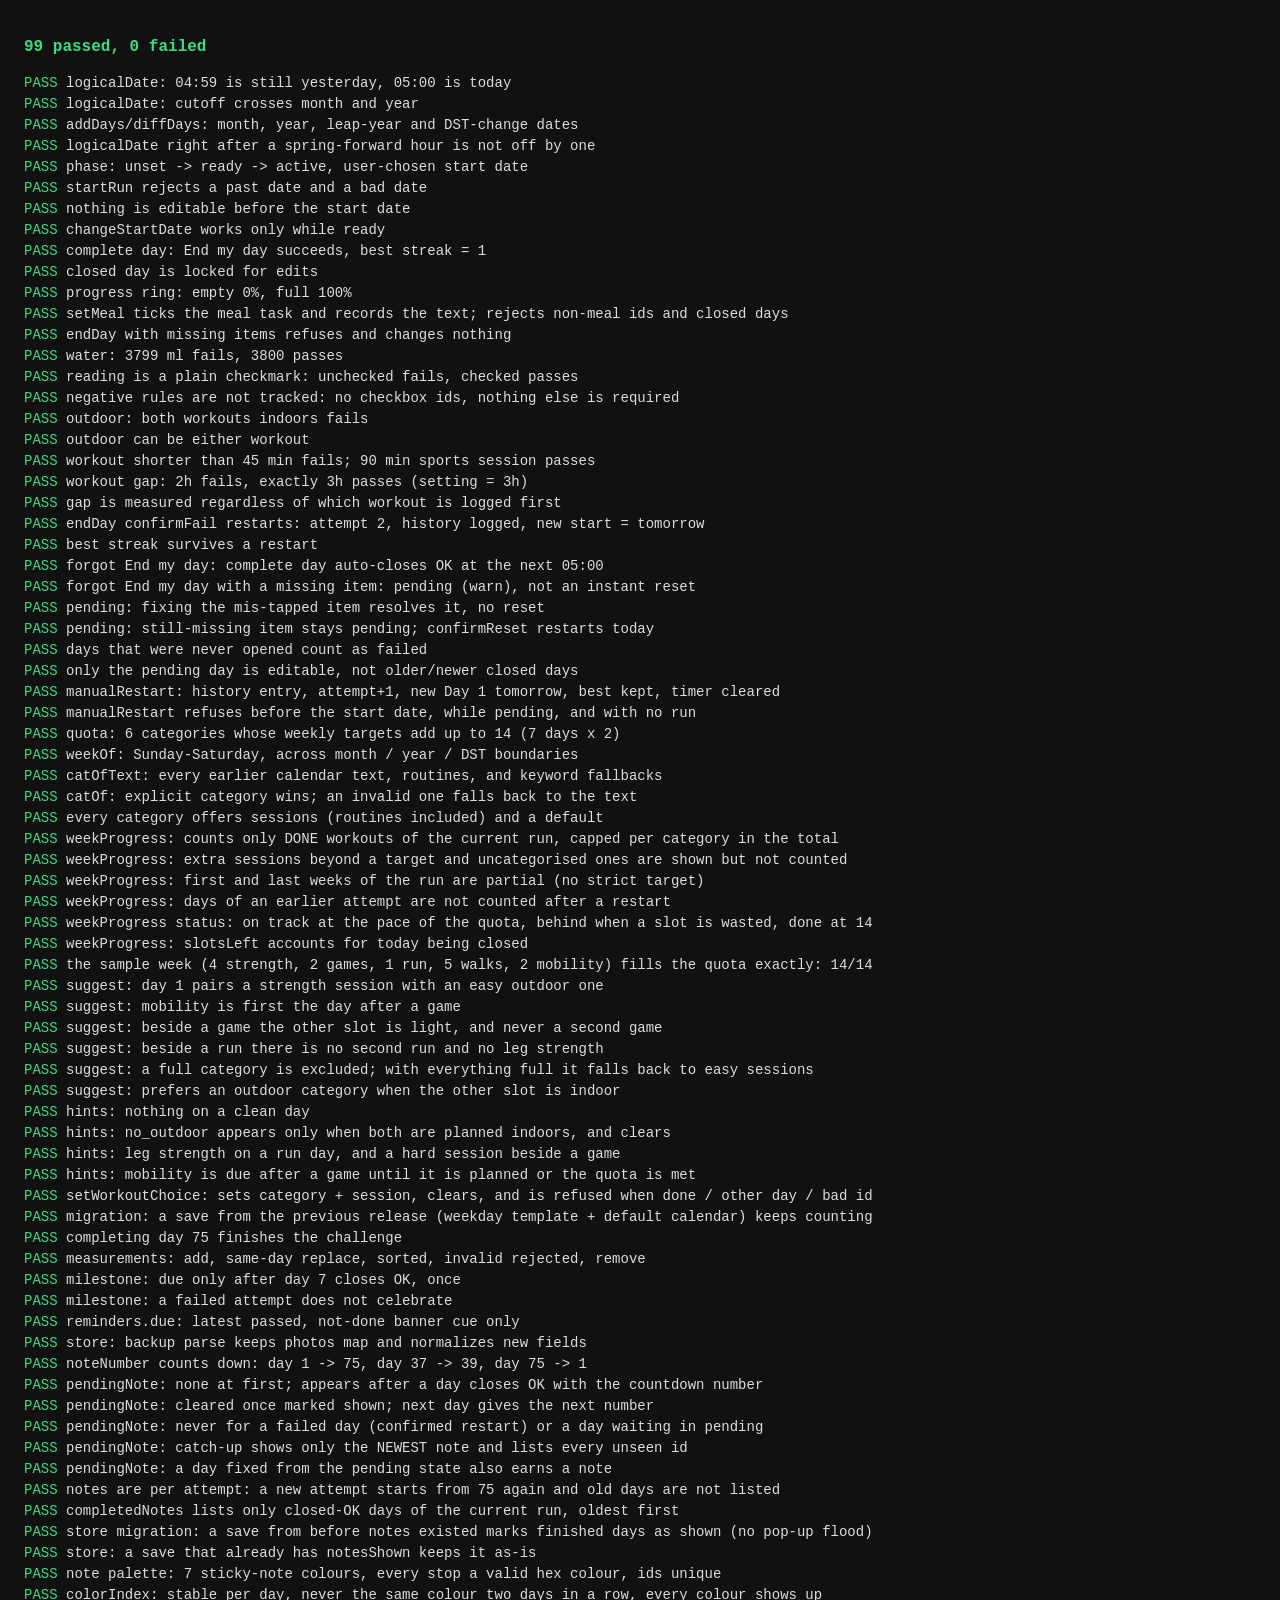
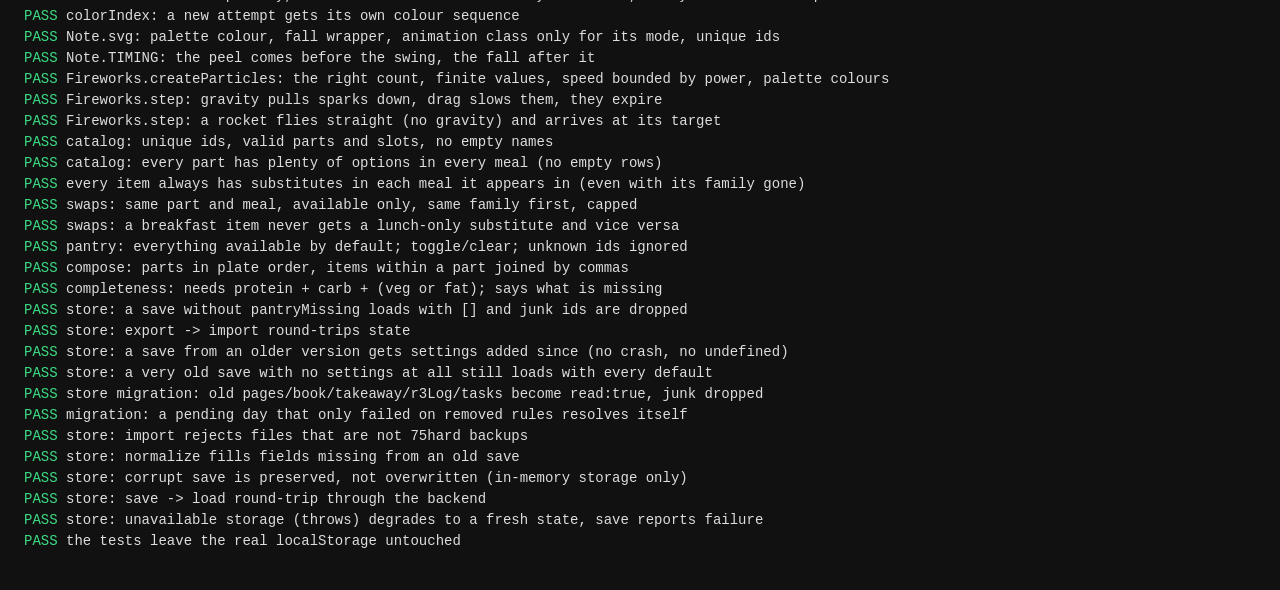
==== commit 57ae9c3a: "Sticky-note show: random colours, fireworks, swing-then-fall - Each day's note is a random sticky-no" ====
--- a/tests/tests.html
+++ b/tests/tests.html
@@ -11,6 +11,8 @@
 <script src="../js/day.js"></script>
 <script src="../js/store.js"></script>
 <script src="../js/reminders.js"></script>
+<script src="../js/fireworks.js"></script>
+<script src="../js/note.js"></script>
 <script src="../data/ingredients.he.js"></script>
 <script src="../js/plate.js"></script>
 <script src="../data/workouts.he.js"></script>
@@ -647,6 +649,79 @@
     eq(loaded.notesShown, []); eq(D.pendingNote(loaded).n, 75);
   });
 
+  // ---------- sticky-note colours + fireworks ----------
+  test('note palette: 7 sticky-note colours, every stop a valid hex colour, ids unique', () => {
+    eq(Note.PALETTE.length, 7);
+    eq(new Set(Note.PALETTE.map((c) => c.id)).size, 7);
+    Note.PALETTE.forEach((c) => ['top', 'bottom', 'band', 'flapA', 'flapB', 'fold', 'cap'].forEach((k) => {
+      if (!/^#[0-9a-f]{6}$/i.test(c[k])) throw new Error(`${c.id}.${k} = ${c[k]}`);
+    }));
+    eq(Note.PALETTE.map((c) => c.id).slice(0, 4), ['yellow', 'pink', 'blue', 'green']);
+  });
+  test('colorIndex: stable per day, never the same colour two days in a row, every colour shows up', () => {
+    [1, 2, 3, 7].forEach((attempt) => {
+      const seq = []; for (let d = 1; d <= 75; d++) seq.push(Note.colorIndex(attempt, d));
+      for (let d = 1; d < seq.length; d++) if (seq[d] === seq[d - 1]) throw new Error(`attempt ${attempt}: day ${d + 1} repeats the colour`);
+      eq(new Set(seq).size, 7, `attempt ${attempt} uses every colour`);
+      for (let d = 1; d <= 75; d++) eq(Note.colorIndex(attempt, d), seq[d - 1]);          // asking again gives the same colour
+    });
+    eq(Note.colorIndex(1, 0), Note.colorIndex(1, 1));                                      // junk day numbers don't crash
+    eq(Note.colorIndex(1, 'x'), Note.colorIndex(1, 1));
+  });
+  test('colorIndex: a new attempt gets its own colour sequence', () => {
+    const a = [], b = [];
+    for (let d = 1; d <= 30; d++) { a.push(Note.colorIndex(41, d)); b.push(Note.colorIndex(42, d)); }
+    eq(a.join() === b.join(), false);
+  });
+  test('Note.svg: palette colour, fall wrapper, animation class only for its mode, unique ids', () => {
+    const show = Note.svg(75, { dayNumber: 1, color: 2, mode: 'show' }), calm = Note.svg(75, { color: 1, mode: 'calm', caption: false }), plain = Note.svg(9, { color: 5 });
+    eq(show.includes(Note.PALETTE[2].top) && show.includes(Note.PALETTE[2].bottom), true);
+    eq(show.includes('class="nfall"') && show.includes('class="nbody"'), true);
+    eq(show.includes('note-anim') && !show.includes('note-calm'), true);
+    eq(calm.includes('note-calm') && !calm.includes('note-anim'), true);
+    eq(plain.includes('note-anim') || plain.includes('note-calm'), false);
+    eq(show.includes(`--fall-at:${Note.TIMING.fallAt}ms`), true);
+    eq(show.includes('יום 1 הושלם') && !calm.includes('ncap'), true);
+    const ids = [show, calm, plain].flatMap((x) => x.match(/id="nt\d+[bfts]"/g));
+    eq(new Set(ids).size, ids.length);
+    eq(Note.svg(1, { color: 99 }).includes(Note.PALETTE[99 % 7].top), true);              // out-of-range colour wraps instead of crashing
+  });
+  test('Note.TIMING: the peel comes before the swing, the fall after it', () => {
+    eq(Note.TIMING.peel < Note.TIMING.wobbleAt && Note.TIMING.wobbleAt < Note.TIMING.fallAt, true);
+  });
+
+  const seeded = (seed) => () => { seed = (seed * 16807) % 2147483647; return (seed - 1) / 2147483646; };
+  test('Fireworks.createParticles: the right count, finite values, speed bounded by power, palette colours', () => {
+    const ps = Fireworks.createParticles(100, 200, 40, 5, seeded(7));
+    eq(ps.length, 40);
+    ps.forEach((q) => {
+      if (![q.x, q.y, q.vx, q.vy, q.max, q.size].every(Number.isFinite)) throw new Error('non-finite');
+      if (Math.hypot(q.vx, q.vy) > 5 * 1.2 + 1e-9) throw new Error('too fast');
+      if (!Fireworks.COLORS.includes(q.color)) throw new Error('colour');
+      eq([q.x, q.y, q.px, q.py], [100, 200, 100, 200]);
+    });
+    eq(new Set(ps.map((q) => q.color)).size >= 4, true);                                   // a mix of colours
+    eq(Fireworks.createParticles(0, 0, 0, 5).length, 0);
+  });
+  test('Fireworks.step: gravity pulls sparks down, drag slows them, they expire', () => {
+    const q = { x: 0, y: 0, px: 0, py: 0, vx: 4, vy: 0, life: 0, max: 60 };
+    Fireworks.step(q, 1);
+    eq(q.vy > 0, true); eq(q.vx < 4 && q.vx > 0, true); eq(q.x > 0 && q.y > 0, true); eq(q.px, 0);
+    const lifeSpan = { x: 0, y: 0, px: 0, py: 0, vx: 1, vy: 0, life: 0, max: 60 };
+    let calls = 0; while (true) { calls++; if (!Fireworks.step(lifeSpan, 1)) break; }
+    eq(calls, 60);                                                                         // expires on the step where life reaches `max`
+    const slow = { x: 0, y: 0, px: 0, py: 0, vx: 4, vy: 0, life: 0, max: 60 }, fast = { ...slow };
+    Fireworks.step(slow, 1); Fireworks.step(fast, 2);
+    eq(fast.x > slow.x, true);                                                             // a longer frame moves further
+  });
+  test('Fireworks.step: a rocket flies straight (no gravity) and arrives at its target', () => {
+    const r = { x: 0, y: 300, px: 0, py: 300, vx: 26 / 26 * 5, vy: -300 / 26, life: 0, max: 26, rocket: { x: 130, y: 0, count: 1, power: 1 } };
+    for (let i = 0; i < 25; i++) Fireworks.step(r, 1);
+    eq(Math.abs(r.vy - (-300 / 26)) < 1e-9, true);                                         // velocity untouched
+    eq(Math.abs(r.x - 125) < 1e-6 && Math.abs(r.y - (300 - 25 * 300 / 26)) < 1e-6, true);
+    eq(Fireworks.step(r, 1), false);                                                       // expires on arrival (the loop then explodes it)
+  });
+
   // ---------- plate builder ----------
   const P = Plate, SLOTS = ['breakfast', 'lunch', 'dinner'];
   test('catalog: unique ids, valid parts and slots, no empty names', () => {
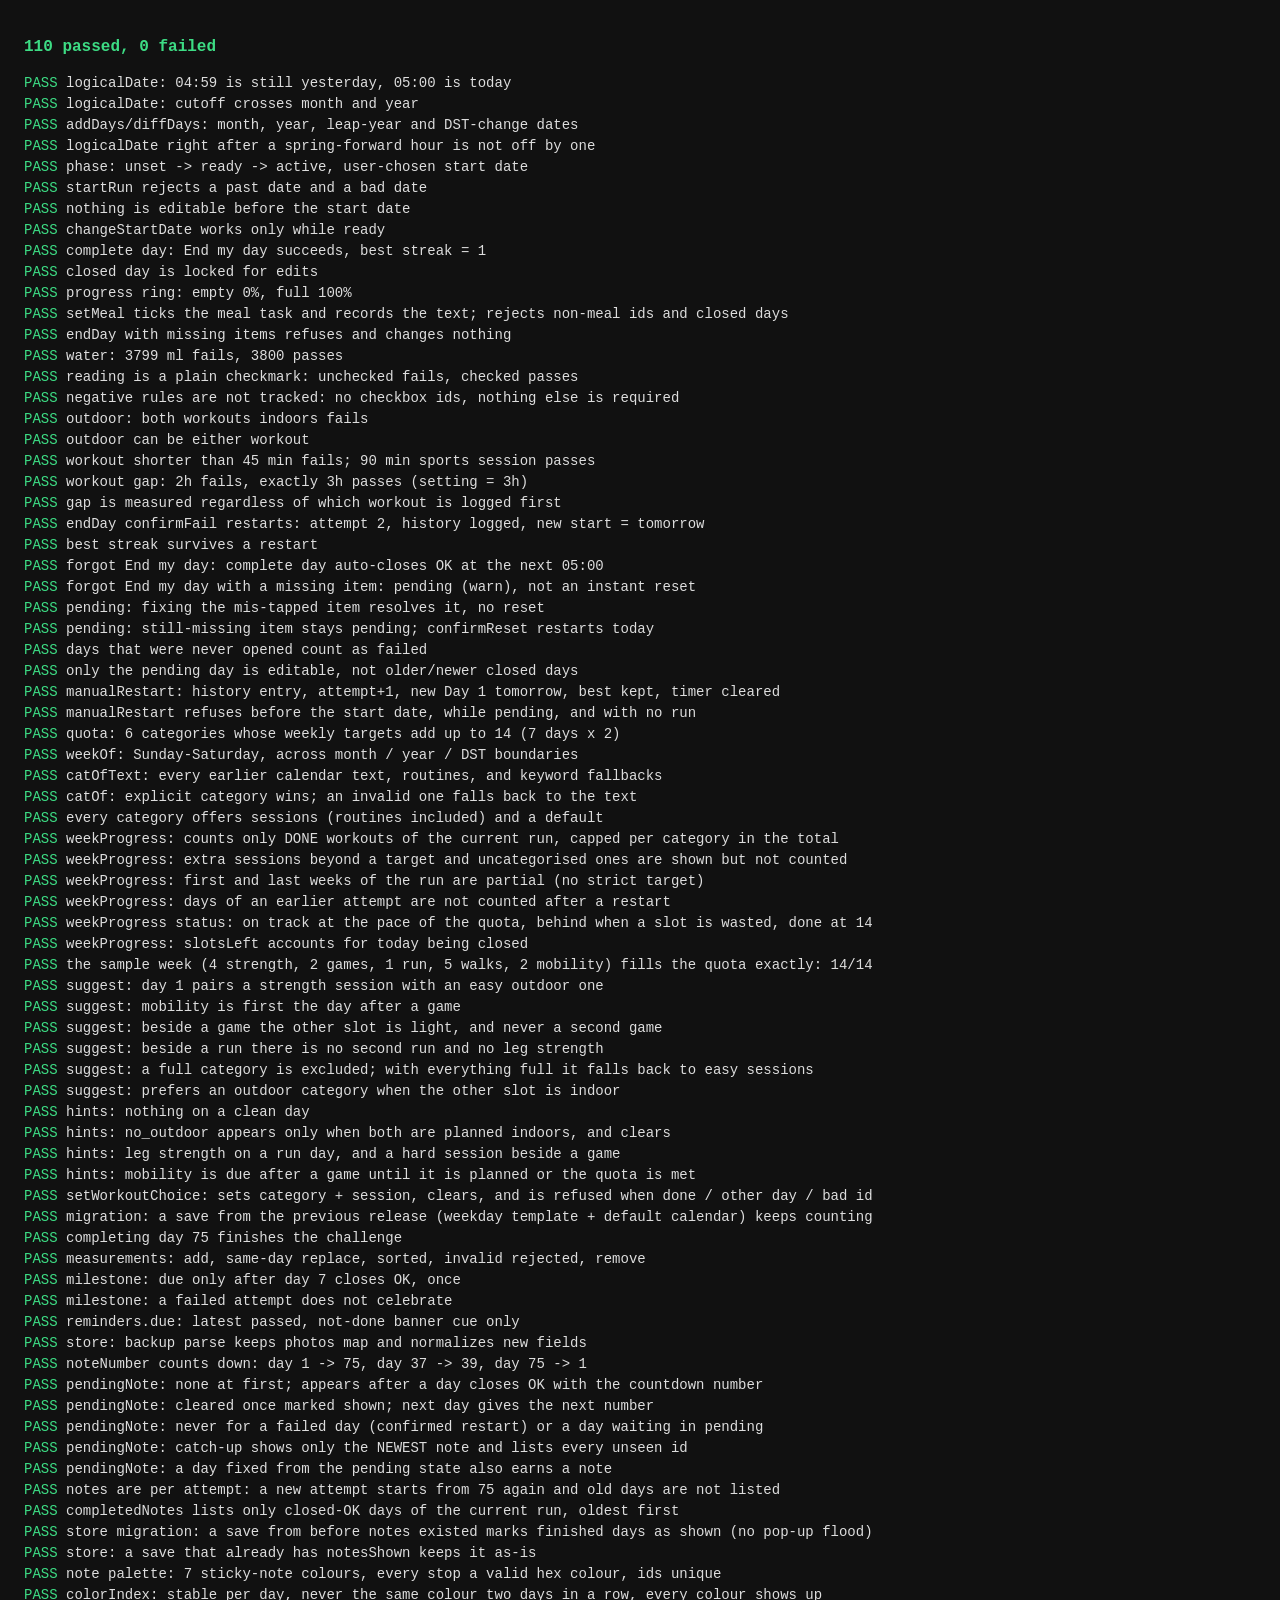
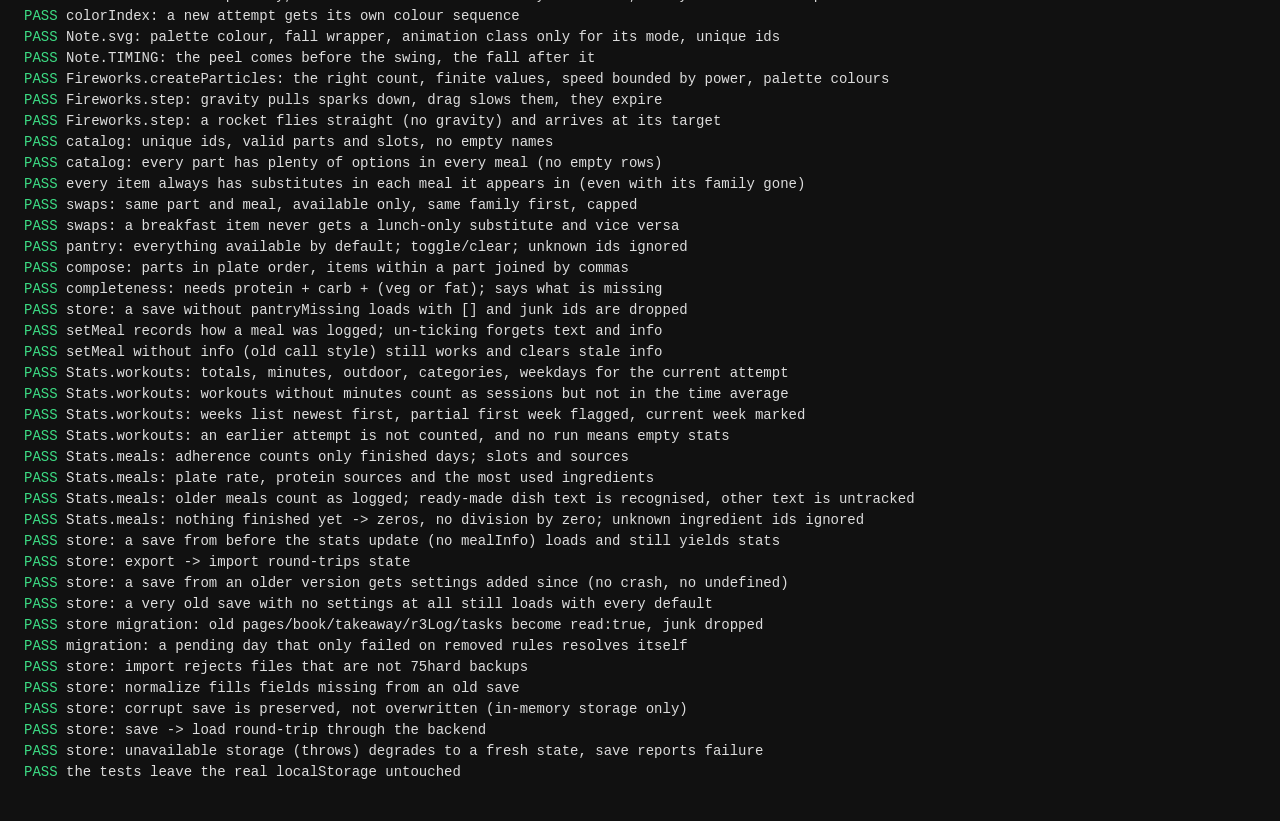
==== commit 623cabb9: "Statistics: workouts and meals for the current attempt (Progress tab) - Workouts: sessions, total/av" ====
--- a/tests/tests.html
+++ b/tests/tests.html
@@ -18,6 +18,8 @@
 <script src="../data/workouts.he.js"></script>
 <script src="../data/training.he.js"></script>
 <script src="../js/training.js"></script>
+<script src="../js/stats.js"></script>
+<script src="../data/meals.he.js"></script>
 <script>
 (function () {
   const D = Day;
@@ -791,6 +793,120 @@
     eq(Store.normalize({ v: 1, run: null, days: {}, pantryMissing: ['rice', 5, null, 'tuna'] }).pantryMissing, ['rice', 'tuna']);
   });
 
+  // ---------- statistics ----------
+  const St = Stats;
+  const nowOf = (key, h) => { const [y, m, d] = key.split('-').map(Number); return T(y, m, d, h || 12); };
+  // log a meal on its own day so the guards pass
+  const eat = (st, key, task, text, info) => D.setMeal(st, key, nowOf(key), task, text, info);
+  const closeOk = (st, key) => { D.ensureDay(st, key).closed = { at: 1, ok: true, auto: false, missing: [] }; };
+
+  test('setMeal records how a meal was logged; un-ticking forgets text and info', () => {
+    const st = fresh(SUN);
+    eat(st, SUN, 'meal1', 'ביצי עין + לחם מחמצת', { src: 'plate', items: ['egg_fried', 'sourdough', 42, null] });
+    eq(st.days[SUN].mealInfo.meal1, { src: 'plate', items: ['egg_fried', 'sourdough'] });     // junk ids dropped
+    eat(st, SUN, 'meal2', 'קבבי בקר', { src: 'quick', cat: 'beef' });
+    eq(st.days[SUN].mealInfo.meal2, { src: 'quick', cat: 'beef' });
+    eat(st, SUN, 'meal3', 'משהו', { src: 'bogus' });
+    eq(st.days[SUN].mealInfo.meal3, undefined);                                              // unknown source: not recorded
+    D.setTask(st, SUN, nowOf(SUN), 'meal1', false);
+    eq([st.days[SUN].tasks.meal1, st.days[SUN].meals.meal1, st.days[SUN].mealInfo.meal1], [false, undefined, undefined]);
+    eq(st.days[SUN].mealInfo.meal2.cat, 'beef');                                             // other meals untouched
+  });
+  test('setMeal without info (old call style) still works and clears stale info', () => {
+    const st = fresh(SUN);
+    eat(st, SUN, 'meal1', 'a', { src: 'plate', items: ['tuna'] });
+    eat(st, SUN, 'meal1', 'b');
+    eq(st.days[SUN].meals.meal1, 'b'); eq(st.days[SUN].mealInfo.meal1, undefined);
+  });
+
+  test('Stats.workouts: totals, minutes, outdoor, categories, weekdays for the current attempt', () => {
+    const st = fresh(SUN);
+    doWorkout(st, day(0), 'w1', 'walk', { min: 50, outdoor: true }); doWorkout(st, day(0), 'w2', 'str_up', { min: 45 });
+    doWorkout(st, day(1), 'w1', 'sport', { min: 95, outdoor: true }); doWorkout(st, day(1), 'w2', 'walk', { min: 40, outdoor: true });
+    doWorkout(st, day(2), 'w1', 'zzz', { min: 30 });                                         // uncategorised
+    const w = St.workouts(st, day(2));
+    eq([w.sessions, w.minutes, w.avgMin, w.longest, w.outdoor, w.indoor, w.other], [5, 260, 52, 95, 3, 2, 1]);
+    eq(w.cats.map((c) => [c.id, c.count]), [['str_up', 1], ['str_low', 0], ['sport', 1], ['run', 0], ['walk', 2], ['mob', 0]]);
+    eq(w.cats.find((c) => c.id === 'walk').minutes, 90);
+    eq(w.weekdays, [2, 2, 1, 0, 0, 0, 0]);                                                   // Sun, Mon, Tue (the run starts on a Sunday)
+  });
+  test('Stats.workouts: workouts without minutes count as sessions but not in the time average', () => {
+    const st = fresh(SUN);
+    doWorkout(st, day(0), 'w1', 'walk', { min: 60 }); doWorkout(st, day(0), 'w2', 'mob', { min: undefined });
+    const w = St.workouts(st, day(0));
+    eq([w.sessions, w.minutes, w.avgMin], [2, 60, 60]);
+  });
+  test('Stats.workouts: weeks list newest first, partial first week flagged, current week marked', () => {
+    const st = fresh(), mon = START;                                                          // starts Monday 2026-06-01: week of Sun 05-31 is partial
+    SAMPLE.forEach(([a, b], i) => { doWorkout(st, D.addDays(SUN, i), 'w1', a); doWorkout(st, D.addDays(SUN, i), 'w2', b); });   // week of 06-07: 14/14
+    doWorkout(st, mon, 'w1', 'walk');
+    const w = St.workouts(st, D.addDays(SUN, 8));                                            // Tuesday of the third week
+    eq(w.weeks.map((x) => x.start), ['2026-06-14', '2026-06-07', '2026-05-31']);
+    eq(w.weeks.map((x) => x.current), [true, false, false]);
+    eq(w.weeks.map((x) => x.partial), [false, false, true]);
+    eq(w.weeks[1].done, 14); eq(w.weeks[0].done, 0); eq(w.weeks[2].done, 1);
+    eq(w.weeks[1].cats.map((c) => c.done), [2, 2, 2, 1, 5, 2]);
+  });
+  test('Stats.workouts: an earlier attempt is not counted, and no run means empty stats', () => {
+    const st = fresh(SUN);
+    doWorkout(st, day(0), 'w1', 'walk');
+    D.manualRestart(st, nowOf(day(1), 10));                                                  // new Day 1 = day(2)
+    eq(St.workouts(st, day(3)).sessions, 0);
+    const none = St.workouts(D.newState(), '2026-06-01');
+    eq([none.sessions, none.weeks], [0, []]);
+  });
+
+  test('Stats.meals: adherence counts only finished days; slots and sources', () => {
+    const st = fresh(SUN);
+    ['meal1', 'meal2', 'meal3'].forEach((t) => eat(st, day(0), t, 'x', { src: 'plate', items: ['tuna', 'rice', 'cucumber'] }));
+    eat(st, day(1), 'meal1', 'y', { src: 'plate', items: ['egg_fried'] }); eat(st, day(1), 'meal2', 'קבבי בקר', { src: 'quick', cat: 'beef' });
+    closeOk(st, day(0)); D.ensureDay(st, day(1)).closed = { at: 1, ok: false, auto: true, missing: ['meal3'] };
+    eat(st, day(2), 'meal1', 'today', { src: 'plate', items: ['tuna'] });                    // today is still open: not counted
+    const m = St.meals(st);
+    eq([m.days, m.possible, m.logged, m.rate], [2, 6, 5, 83]);
+    eq(m.slots.map((s) => s.logged), [2, 2, 1]);
+    eq(m.src, { plate: 4, quick: 1, untracked: 0 });
+  });
+  test('Stats.meals: plate rate, protein sources and the most used ingredients', () => {
+    const st = fresh(SUN);
+    eat(st, day(0), 'meal1', 'a', { src: 'plate', items: ['egg_fried', 'sourdough', 'cucumber', 'tahini'] });   // complete
+    eat(st, day(0), 'meal2', 'b', { src: 'plate', items: ['tuna', 'rice'] });                                   // missing veg/fat
+    eat(st, day(0), 'meal3', 'c', { src: 'plate', items: ['egg_scr', 'rice', 'cucumber', 'olive_oil'] });       // complete
+    closeOk(st, day(0));
+    const m = St.meals(st);
+    eq(m.plate, { total: 3, complete: 2 });
+    eq(m.protein.map((p) => [p.id, p.count]), [['egg', 2], ['fish', 1]]);                   // two egg meals beat one fish meal
+    const veg = m.topByPart.find((p) => p.id === 'veg').items;
+    eq(veg, [{ id: 'cucumber', name: 'מלפפון', count: 2 }]);
+    eq(m.topByPart.find((p) => p.id === 'carb').items[0], { id: 'rice', name: 'אורז (לבן / מלא)', count: 2 });
+    eq(m.topByPart.find((p) => p.id === 'flavor'), undefined);                              // parts nobody used are left out
+  });
+  test('Stats.meals: older meals count as logged; ready-made dish text is recognised, other text is untracked', () => {
+    const st = fresh(SUN);
+    const dish = Meals.CATEGORIES[1].lunch[0];                                               // a dish from the original list
+    D.ensureDay(st, day(0)).tasks = { meal1: true, meal2: true, meal3: true };
+    st.days[day(0)].meals = { meal1: 'ביצי עין + לחם מחמצת', meal2: dish };                    // old save: text only
+    closeOk(st, day(0));
+    const m = St.meals(st);
+    eq(m.logged, 3); eq(m.src, { plate: 0, quick: 1, untracked: 2 });
+    eq(m.protein, []); eq(m.topByPart, []);
+    eq(St.infoFor(st.days[day(0)], 'meal2'), { src: 'quick', cat: Meals.CATEGORIES[1].id });
+  });
+  test('Stats.meals: nothing finished yet -> zeros, no division by zero; unknown ingredient ids ignored', () => {
+    const empty = St.meals(fresh(SUN));
+    eq([empty.days, empty.possible, empty.logged, empty.rate], [0, 0, 0, 0]);
+    const st = fresh(SUN);
+    eat(st, day(0), 'meal1', 'x', { src: 'plate', items: ['not-a-real-item', 'tuna'] }); closeOk(st, day(0));
+    const m = St.meals(st);
+    eq(m.protein.map((p) => p.id), ['fish']); eq(m.plate.total, 1);
+  });
+  test('store: a save from before the stats update (no mealInfo) loads and still yields stats', () => {
+    const old = { v: 1, run: { attempt: 1, startDate: SUN, startedAtMs: 1 }, days: { [SUN]: { tasks: { meal1: true }, meals: { meal1: 'text' }, closed: { at: 1, ok: false, auto: true, missing: [] } } } };
+    const loaded = Store.normalize(old);
+    eq(loaded.days[SUN].mealInfo, {});
+    eq(St.meals(loaded).logged, 1);
+  });
+
   // ---------- storage ----------
   test('store: export -> import round-trips state', () => {
     const s = fresh(); const now = T(2026, 6, 1, 20);
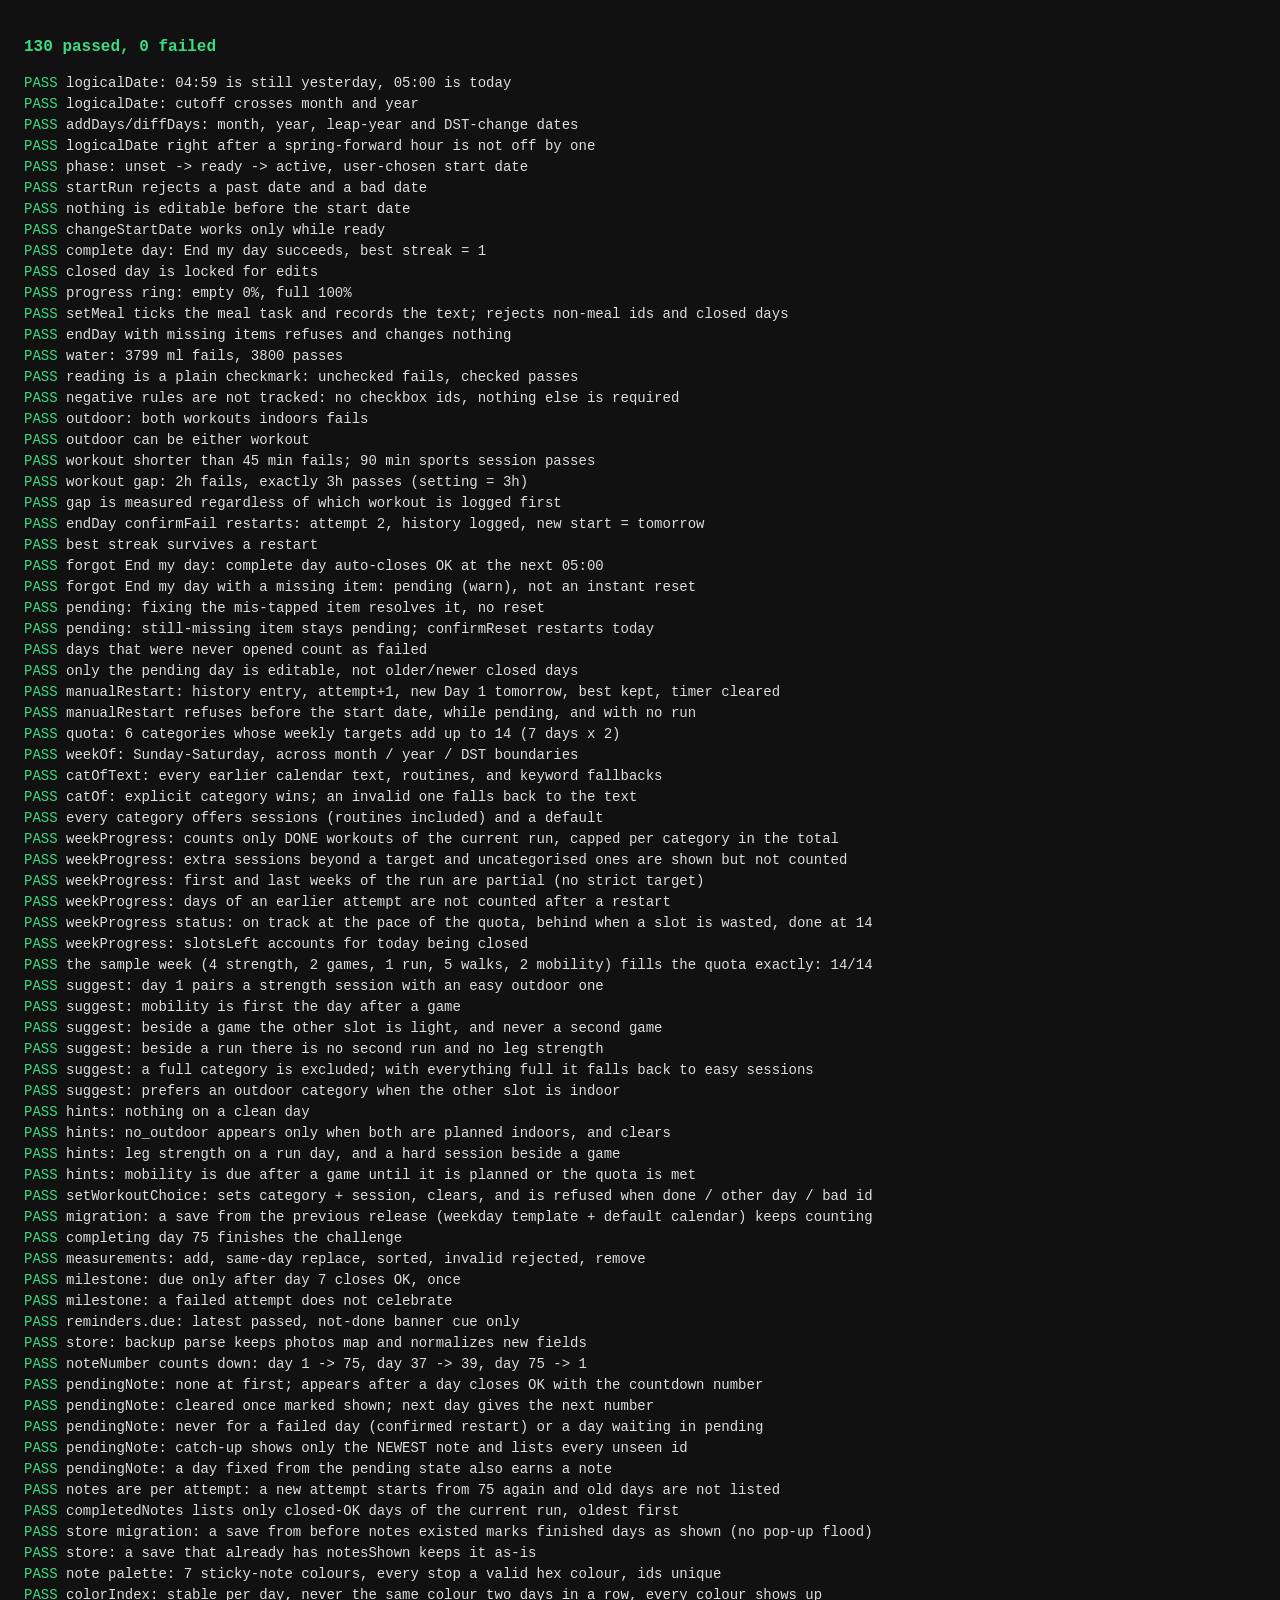
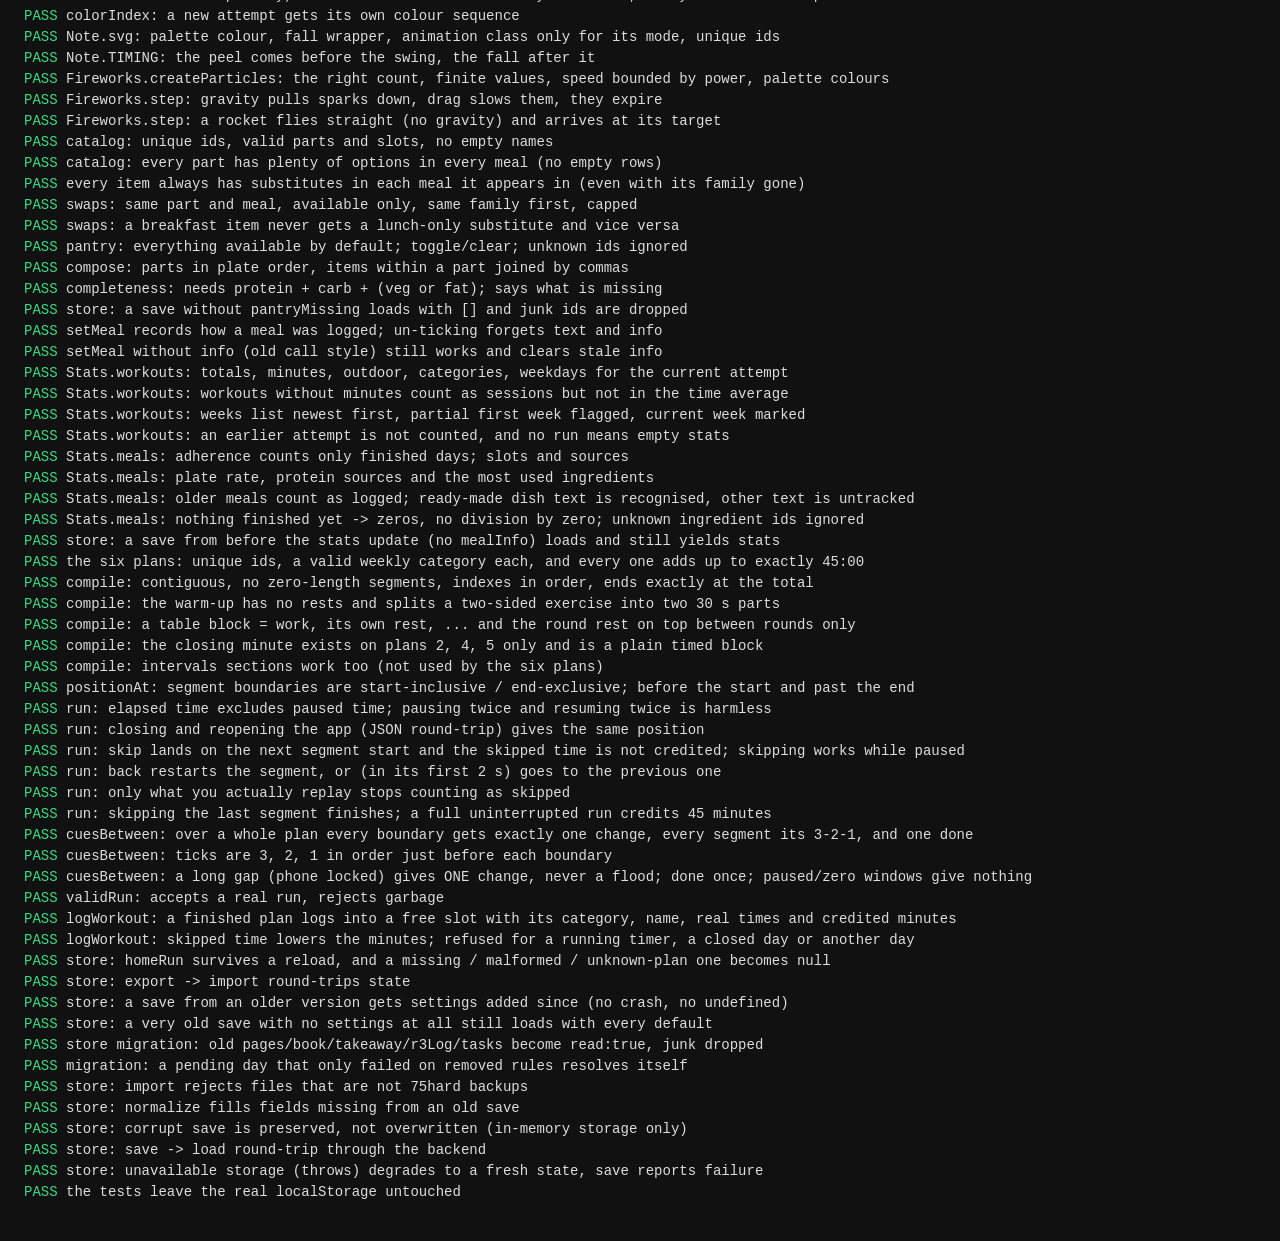
==== commit d7c0965b: "Home-workout player: the plan and its timer on one screen - Six home plans (data/home-plans.he.js) r" ====
--- a/tests/tests.html
+++ b/tests/tests.html
@@ -18,6 +18,8 @@
 <script src="../data/workouts.he.js"></script>
 <script src="../data/training.he.js"></script>
 <script src="../js/training.js"></script>
+<script src="../data/home-plans.he.js"></script>
+<script src="../js/homeworkout.js"></script>
 <script src="../js/stats.js"></script>
 <script src="../data/meals.he.js"></script>
 <script>
@@ -907,6 +909,210 @@
     eq(St.meals(loaded).logged, 1);
   });
 
+  // ---------- home-workout player ----------
+  const HW = HomeWorkout, PLANS = HomePlans.PLANS, plan1 = PLANS[0];
+  const C1 = HW.compile(plan1), TOTAL = C1.totalMs;
+  const byId = (id) => PLANS.find((p) => p.id === id);
+
+  test('the six plans: unique ids, a valid weekly category each, and every one adds up to exactly 45:00', () => {
+    eq(PLANS.length, 6);
+    eq(new Set(PLANS.map((p) => p.id)).size, 6);
+    PLANS.forEach((p) => {
+      if (!Training.BY.has(p.cat)) throw new Error('bad category ' + p.id);
+      const c = HW.compile(p);
+      eq(c.totalMs, 45 * 60 * 1000, p.id + ' total');
+    });
+    eq(PLANS.map((p) => p.cat), ['str_up', 'mob', 'str_up', 'str_low', 'str_low', 'str_low']);
+  });
+  test('compile: contiguous, no zero-length segments, indexes in order, ends exactly at the total', () => {
+    PLANS.forEach((p) => {
+      const c = HW.compile(p);
+      let t = 0;
+      c.segments.forEach((s, i) => {
+        if (s.startMs !== t || s.endMs <= s.startMs || s.index !== i) throw new Error(`${p.id} segment ${i}`);
+        if (!(s.secs > 0) || s.endMs - s.startMs !== s.secs * 1000) throw new Error(`${p.id} segment ${i} length`);
+        t = s.endMs;
+      });
+      eq(t, c.totalMs);
+      eq(['work', 'rest', 'roundRest', 'block'].includes(c.segments[c.segments.length - 1].kind) && c.segments[c.segments.length - 1].kind !== 'rest', true);   // never ends on a rest
+    });
+  });
+  test('compile: the warm-up has no rests and splits a two-sided exercise into two 30 s parts', () => {
+    const w = C1.segments.slice(0, 12);                                                    // 2 rounds x (3 + 2 parts + 1)
+    eq(w.every((s) => s.kind === 'work'), true);
+    eq(w.slice(0, 6).map((s) => [s.label, s.secs]), [['מעברי 90/90 דינמיים', 60], ['הליכת זחל (Inchworms)', 60], ['חתול-פרה דינמי', 60],
+      ['השחלת מחט ופתיחת חזה · ימין', 30], ['השחלת מחט ופתיחת חזה · שמאל', 30], ['פלאנק גבוה לתנוחת כלב מטה', 60]]);
+    eq(w[6].label, 'מעברי 90/90 דינמיים'); eq(w[6].round, 2); eq(w[0].round, 1);
+  });
+  test('compile: a table block = work, its own rest, ... and the round rest on top between rounds only', () => {
+    eq(C1.segments.length, 63);
+    const b2 = C1.segments.slice(12, 38);                                                  // 3 rounds x 8 + 2 round rests
+    eq(b2.slice(0, 3).map((s) => [s.kind, s.label, s.secs]), [['work', 'פלאנק על כדור', 45], ['rest', 'מנוחה', 15], ['work', 'טוויסט רוסי', 45]]);
+    eq([b2[7].kind, b2[7].secs], ['rest', 15]);                                            // the last row of round 1 still has its own 15 s rest ...
+    eq([b2[8].kind, b2[8].secs, b2[8].label], ['roundRest', 60, 'מנוחה בין סבבים']);        // ... and the full minute comes on top
+    eq([b2[9].label, b2[9].round], ['פלאנק על כדור', 2]);                                 // round 2 starts after it
+    eq(b2[b2.length - 1].kind, 'rest');                                                    // the last round has no minute after it (the next block follows)
+    const rr = C1.segments.filter((s) => s.kind === 'roundRest');
+    eq(rr.length, 4); eq(rr.every((s) => s.secs === 60), true);                           // 2 in block 2, 2 in block 3
+    eq(C1.segments.filter((s) => s.section === 1 && s.kind === 'work').length, 12);
+  });
+  test('compile: the closing minute exists on plans 2, 4, 5 only and is a plain timed block', () => {
+    ['sos', 'dynamic-core', 'combined'].forEach((id) => {
+      const last = HW.compile(byId(id)).segments.slice(-1)[0];
+      eq([last.kind, last.label, last.secs], ['block', 'נשימות וסיום', 60]);
+    });
+    ['core-ball', 'upper-strength', 'balance'].forEach((id) => eq(HW.compile(byId(id)).segments.slice(-1)[0].kind, 'work'));
+  });
+  test('compile: intervals sections work too (not used by the six plans)', () => {
+    const c = HW.compile({ id: 'x', sections: [{ name: 'ספרינטים', kind: 'intervals', repeat: 3, work: { name: 'ספרינט', secs: 30 }, rest: { secs: 90 } }] });
+    eq(c.segments.map((s) => [s.kind, s.secs]), [['work', 30], ['rest', 90], ['work', 30], ['rest', 90], ['work', 30]]);
+    eq(c.totalMs, (30 + 90 + 30 + 90 + 30) * 1000);
+  });
+
+  test('positionAt: segment boundaries are start-inclusive / end-exclusive; before the start and past the end', () => {
+    const p0 = HW.positionAt(C1, 0), pEnd0 = HW.positionAt(C1, 59999), pStart1 = HW.positionAt(C1, 60000);
+    eq([p0.index, p0.remainingMs, p0.done], [0, 60000, false]);
+    eq([pEnd0.index, pEnd0.remainingMs], [0, 1]);
+    eq([pStart1.index, pStart1.intoMs, pStart1.remainingMs], [1, 0, 60000]);
+    const last = HW.positionAt(C1, TOTAL - 1);
+    eq([last.index, last.remainingMs, last.done], [C1.segments.length - 1, 1, false]);
+    eq(HW.positionAt(C1, TOTAL).done, true); eq(HW.positionAt(C1, TOTAL + 99999).done, true);
+    eq(HW.positionAt(C1, -5000).index, 0);
+    eq(HW.positionAt({ segments: [], totalMs: 0 }, 10).done, true);
+    // every boundary of every plan lands on the segment that starts there
+    PLANS.forEach((p) => { const c = HW.compile(p); c.segments.forEach((s) => eq(HW.positionAt(c, s.startMs).index, s.index)); });
+  });
+
+  const T0 = 1_000_000;
+  test('run: elapsed time excludes paused time; pausing twice and resuming twice is harmless', () => {
+    const r = HW.newRun(plan1.id, T0, '2026-06-07');
+    eq(HW.elapsed(r, T0 + 10000), 10000);
+    HW.pause(r, T0 + 10000); HW.pause(r, T0 + 20000);                                      // second pause ignored
+    eq(HW.isPaused(r), true); eq(HW.elapsed(r, T0 + 25000), 10000);                       // frozen while paused
+    HW.resume(r, T0 + 40000); HW.resume(r, T0 + 50000);
+    eq(HW.elapsed(r, T0 + 50000), 20000);                                                  // 10 s + (50 - 40) s, the 30 s pause is gone
+  });
+  test('run: closing and reopening the app (JSON round-trip) gives the same position', () => {
+    const r = HW.newRun(plan1.id, T0);
+    HW.pause(r, T0 + 90000); HW.resume(r, T0 + 100000);
+    const reopened = JSON.parse(JSON.stringify(r));
+    eq(HW.elapsed(reopened, T0 + 200000), HW.elapsed(r, T0 + 200000));
+    eq(HW.positionAt(C1, HW.elapsed(reopened, T0 + 200000)).index, HW.positionAt(C1, HW.elapsed(r, T0 + 200000)).index);
+  });
+  test('run: skip lands on the next segment start and the skipped time is not credited; skipping works while paused', () => {
+    const r = HW.newRun(plan1.id, T0);
+    eq(HW.skip(C1, r, T0 + 30000), true);                                                  // 30 s into segment 0 (60 s)
+    eq(HW.positionAt(C1, HW.elapsed(r, T0 + 30000)), HW.positionAt(C1, 60000));
+    eq(HW.skippedMs(r), 30000);
+    eq(HW.creditedMin(C1, r), 44);                                                         // 45:00 - 0:30 -> 44 whole minutes
+    HW.pause(r, T0 + 31000);
+    HW.skip(C1, r, T0 + 99000);                                                            // paused: time passing does not matter
+    eq(HW.positionAt(C1, HW.elapsed(r, T0 + 99000)).index, 2);
+  });
+  test('run: back restarts the segment, or (in its first 2 s) goes to the previous one', () => {
+    const r = HW.newRun(plan1.id, T0);
+    HW.skip(C1, r, T0 + 10000);                                                            // now at segment 1's start
+    HW.back(C1, r, T0 + 11000);                                                            // 1 s into segment 1 -> the previous segment's start
+    eq(HW.positionAt(C1, HW.elapsed(r, T0 + 11000)).index, 0);
+    eq(HW.positionAt(C1, HW.elapsed(r, T0 + 11000)).intoMs, 0);
+    HW.back(C1, r, T0 + 20000);                                                            // 9 s into segment 0 (> 2 s) -> restart it
+    eq(HW.positionAt(C1, HW.elapsed(r, T0 + 20000)).intoMs, 0);
+    HW.back(C1, r, T0 + 20500);                                                            // at index 0 there is nowhere further back
+    eq([HW.positionAt(C1, HW.elapsed(r, T0 + 20500)).index, HW.positionAt(C1, HW.elapsed(r, T0 + 20500)).intoMs], [0, 0]);
+  });
+  test('run: only what you actually replay stops counting as skipped', () => {
+    const r = HW.newRun(plan1.id, T0);
+    HW.skip(C1, r, T0 + 10000);                                                            // skipped 10 s..60 s of segment 0
+    eq(r.skips, [[10000, 60000]]); eq(HW.skippedMs(r), 50000);
+    HW.back(C1, r, T0 + 13000);                                                            // 3 s into segment 1 -> restart segment 1 only
+    eq(HW.skippedMs(r), 50000);                                                            // the skipped part of segment 0 stays skipped
+    HW.back(C1, r, T0 + 13500);                                                            // 0.5 s in -> previous segment (0): the skipped part is replayed now
+    eq(HW.skippedMs(r), 0); eq(r.skips, []);
+    const r2 = HW.newRun(plan1.id, T0);
+    HW.seek(r2, T0, 30000); HW.skip(C1, r2, T0);                                           // skip 30 s..60 s
+    HW.seek(r2, T0, 45000);                                                                // jump back into the middle of the skipped range
+    HW.back(C1, r2, T0);                                                                   // restart segment 0 (target 0): everything after 0 is replayed
+    eq(HW.skippedMs(r2), 0);
+    const r3 = HW.newRun(plan1.id, T0); HW.skip(C1, r3, T0 + 1000); HW.skip(C1, r3, T0 + 2000);   // two segments skipped
+    eq(HW.skippedMs(r3), 59000 + 59000);                                                   // 59 s of segment 0, then 59 s of segment 1 (1 s was played)
+  });
+  test('run: skipping the last segment finishes; a full uninterrupted run credits 45 minutes', () => {
+    const r = HW.newRun(plan1.id, T0);
+    HW.seek(r, T0 + 1000, TOTAL - 5000);                                                   // jump to 5 s before the end
+    eq(HW.skip(C1, r, T0 + 1000), true);
+    eq(HW.positionAt(C1, HW.elapsed(r, T0 + 1000)).done, true);
+    eq(HW.skip(C1, r, T0 + 1000), false);                                                  // nothing left to skip
+    eq(HW.skippedMs(r), 5000);
+    const full = HW.newRun(plan1.id, T0); HW.pause(full, T0 + 1000); HW.resume(full, T0 + 61000);
+    eq(HW.creditedMin(C1, full), 45);                                                      // a minute-long pause does not cost minutes
+  });
+
+  // sweep a whole plan in 250 ms frames and collect every cue
+  const sweep = (c, stepMs) => { const out = []; let prev = 0; for (let e = stepMs; e <= c.totalMs + stepMs; e += stepMs) { HW.cuesBetween(c, prev, e).forEach((q) => out.push(Object.assign({ at: e }, q))); prev = e; } return out; };
+  test('cuesBetween: over a whole plan every boundary gets exactly one change, every segment its 3-2-1, and one done', () => {
+    PLANS.forEach((p) => {
+      const c = HW.compile(p), cues = sweep(c, 250), n = c.segments.length;
+      eq(cues.filter((q) => q.type === 'change').length, n - 1, p.id + ' changes');
+      eq(cues.filter((q) => q.type === 'done').length, 1, p.id + ' done');
+      eq(cues.filter((q) => q.type === 'tick').length, 3 * n, p.id + ' ticks');
+      eq(cues.filter((q) => q.type === 'change').map((q) => q.index), c.segments.slice(1).map((s) => s.index));
+    });
+  });
+  test('cuesBetween: ticks are 3, 2, 1 in order just before each boundary', () => {
+    eq(HW.cuesBetween(C1, 56500, 57000), [{ type: 'tick', n: 3 }]);
+    eq(HW.cuesBetween(C1, 57000, 58000), [{ type: 'tick', n: 2 }]);
+    eq(HW.cuesBetween(C1, 58999, 59000), [{ type: 'tick', n: 1 }]);
+    eq(HW.cuesBetween(C1, 59000, 60000), [{ type: 'change', index: 1 }]);
+    eq(HW.cuesBetween(C1, 57100, 57900), []);                                              // nothing new inside a quiet window
+  });
+  test('cuesBetween: a long gap (phone locked) gives ONE change, never a flood; done once; paused/zero windows give nothing', () => {
+    eq(HW.cuesBetween(C1, 0, 700000), [{ type: 'change', index: HW.positionAt(C1, 700000).index }]);
+    eq(HW.cuesBetween(C1, 0, TOTAL + 5000), [{ type: 'done' }]);
+    eq(HW.cuesBetween(C1, TOTAL, TOTAL + 5000), []);                                       // already done before
+    eq(HW.cuesBetween(C1, 1000, 1000), []); eq(HW.cuesBetween(C1, 2000, 1000), []);
+    eq(HW.cuesBetween({ segments: [], totalMs: 0 }, 0, 5000), []);
+  });
+  test('validRun: accepts a real run, rejects garbage', () => {
+    eq(HW.validRun(HW.newRun('x', 5)), true);
+    eq(HW.validRun({ planId: 'x', startedAt: 5, pausedAt: null, pausedMs: 0 }), true);       // an older shape without skips
+    [null, undefined, 5, 'x', {}, { planId: 5, startedAt: 1, pausedMs: 0, pausedAt: null },
+      { planId: 'x', startedAt: 'now', pausedMs: 0, pausedAt: null }, { planId: 'x', startedAt: 1, pausedMs: -1, pausedAt: null },
+      { planId: 'x', startedAt: 1, pausedMs: 0, pausedAt: 'x' }, { planId: 'x', startedAt: 1, pausedMs: 0, pausedAt: null, skips: 'x' }, { planId: 'x', startedAt: 1, pausedMs: 0, pausedAt: null, skips: [[5, 1]] }]
+      .forEach((bad) => eq(HW.validRun(bad), false, JSON.stringify(bad)));
+  });
+
+  test('logWorkout: a finished plan logs into a free slot with its category, name, real times and credited minutes', () => {
+    const st = fresh(SUN), now = nowOf(SUN, 18);
+    const run = HW.newRun(plan1.id, now - 46 * 60000, SUN);
+    eq(HW.logWorkout(st, SUN, now, 'w2', plan1, C1, run), true);
+    const w = st.days[SUN].w2;
+    eq([w.done, w.cat, w.plan, w.min, w.outdoor, w.startedAt, w.endedAt], [true, 'str_up', 'ליבה ושליטה עם כדורסל', 45, false, run.startedAt, run.startedAt + TOTAL]);   // ended when the plan ran out, not when it was logged
+    eq(Training.catOf(w), 'str_up');                                                       // it counts toward the weekly quota
+    eq(HW.logWorkout(st, SUN, now, 'w2', plan1, C1, run), false);                          // the slot is taken now
+  });
+  test('logWorkout: skipped time lowers the minutes; refused for a running timer, a closed day or another day', () => {
+    const st = fresh(SUN), now = nowOf(SUN, 18);
+    const run = HW.newRun(plan1.id, now - 46 * 60000, SUN); run.skips = [[0, 120000]];
+    HW.logWorkout(st, SUN, now, 'w1', plan1, C1, run);
+    eq(st.days[SUN].w1.min, 43);                                                           // below 45: the day will show it as missing
+    eq(Day.evaluateDay(st, SUN).includes('w1min'), true);
+    const st2 = fresh(SUN); st2.timer = { id: 'w1', dayKey: SUN, startedAt: now, outdoor: false };
+    eq(HW.logWorkout(st2, SUN, now, 'w1', plan1, C1, HW.newRun(plan1.id, now)), false);   // that slot has its own timer
+    eq(HW.logWorkout(st2, SUN, now, 'w2', plan1, C1, HW.newRun(plan1.id, now)), true);    // the other slot is fine
+    const st3 = fresh(SUN); closeOk(st3, SUN);
+    eq(HW.logWorkout(st3, SUN, now, 'w1', plan1, C1, HW.newRun(plan1.id, now)), false);   // closed day
+    eq(HW.logWorkout(fresh(SUN), D.addDays(SUN, 1), now, 'w1', plan1, C1, HW.newRun(plan1.id, now)), false);   // not today
+  });
+  test('store: homeRun survives a reload, and a missing / malformed / unknown-plan one becomes null', () => {
+    const run = HW.newRun(plan1.id, T0, SUN); HW.pause(run, T0 + 5000);
+    const loaded = Store.normalize({ v: 1, run: null, days: {}, homeRun: JSON.parse(JSON.stringify(run)) });
+    ['planId', 'startedAt', 'pausedAt', 'pausedMs', 'skips', 'dayKey'].forEach((k) => eq(loaded.homeRun[k], run[k], k));
+    eq(Store.normalize({ v: 1, run: null, days: {} }).homeRun, null);                      // a save from before this feature
+    eq(Store.normalize({ v: 1, run: null, days: {}, homeRun: { planId: plan1.id, startedAt: 'x' } }).homeRun, null);
+    eq(Store.normalize({ v: 1, run: null, days: {}, homeRun: HW.newRun('no-such-plan', T0) }).homeRun, null);
+    eq(D.newState().homeRun, null);
+  });
+
   // ---------- storage ----------
   test('store: export -> import round-trips state', () => {
     const s = fresh(); const now = T(2026, 6, 1, 20);
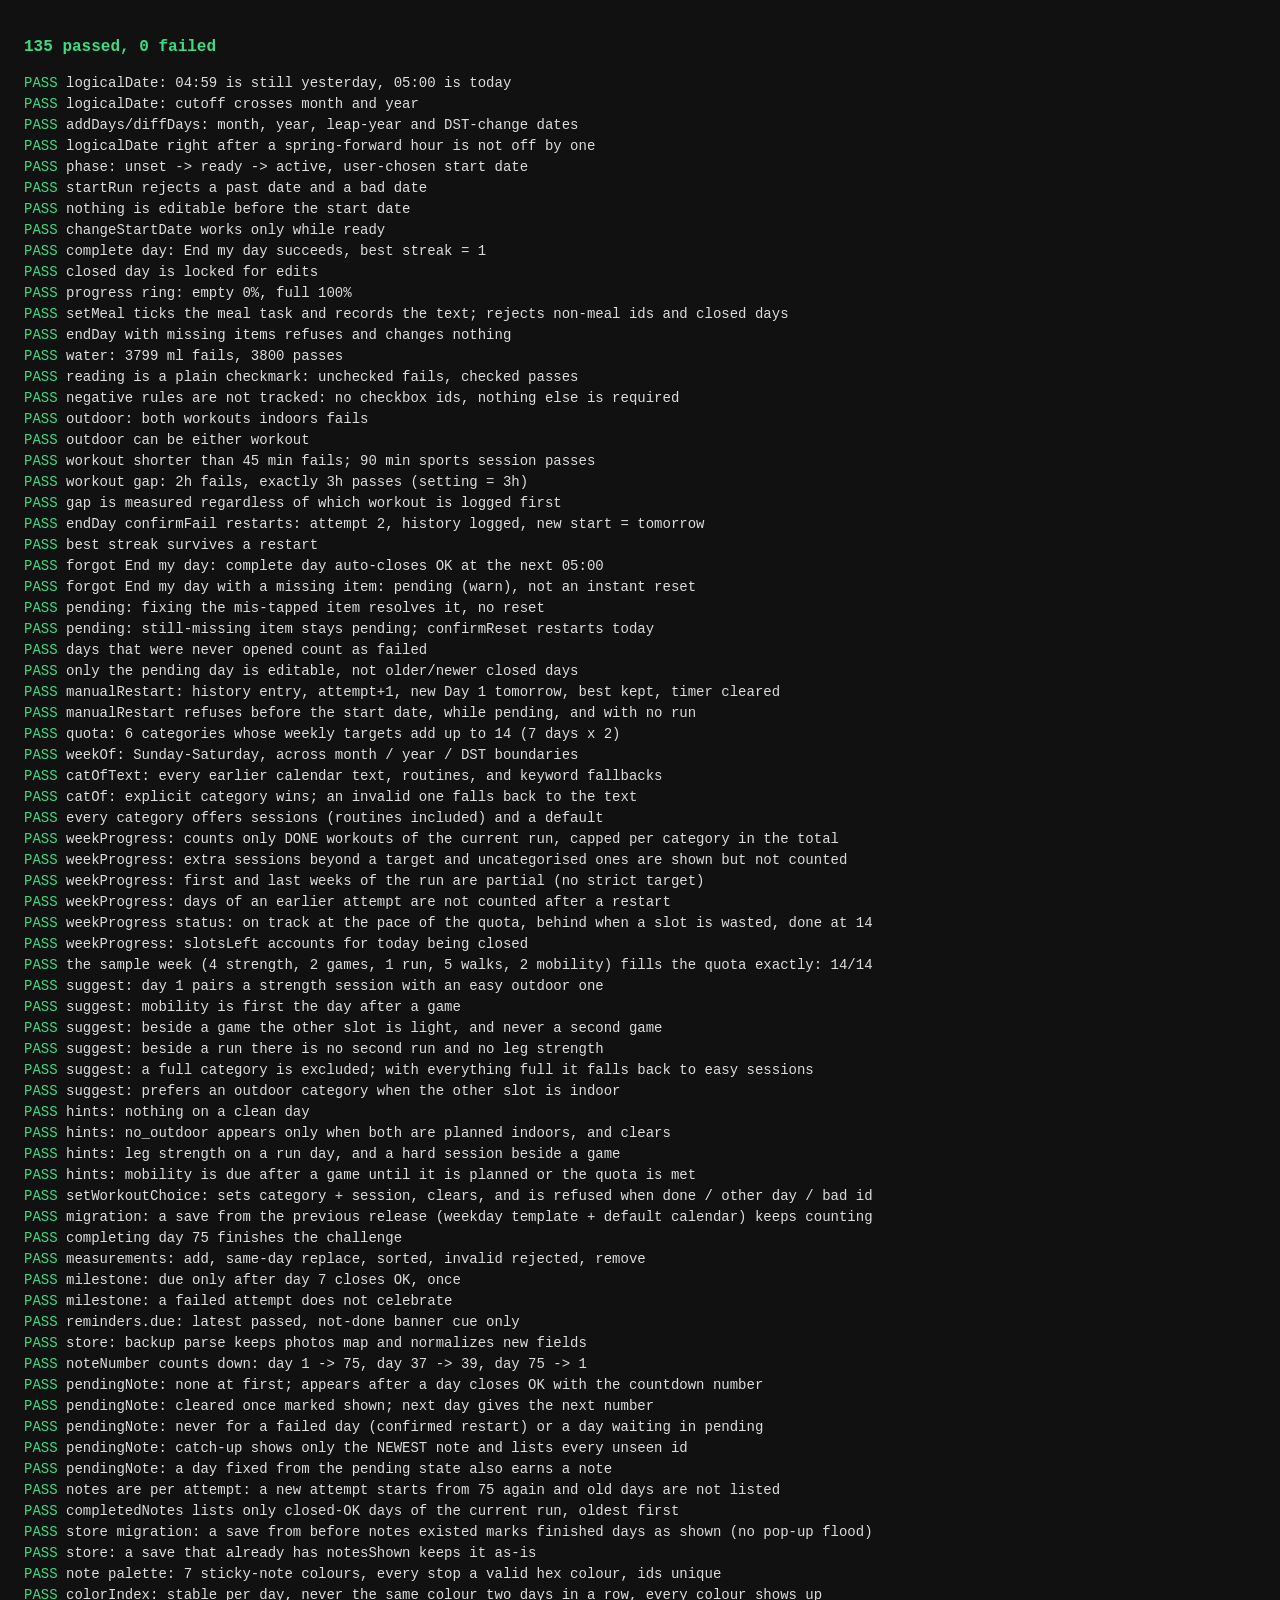
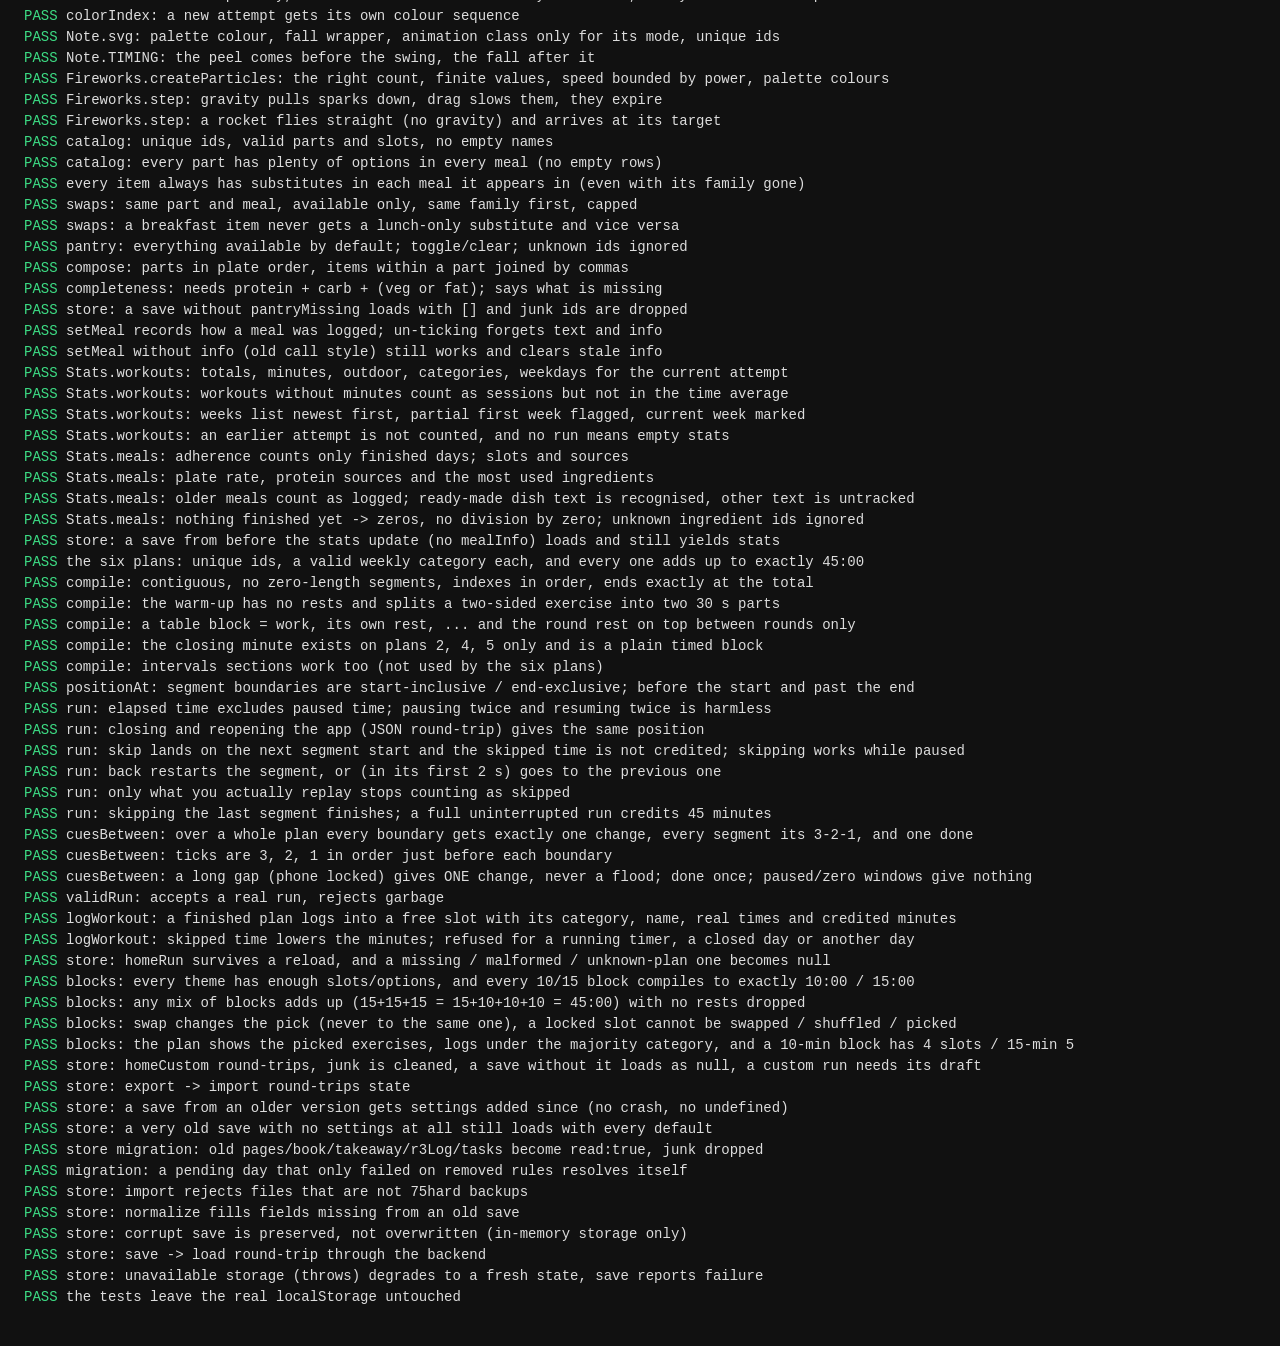
==== commit 797c1cf5: "Custom block workout (10/15-min blocks, swap + lock per exercise) and louder timer sounds Co-Authore" ====
--- a/tests/tests.html
+++ b/tests/tests.html
@@ -20,6 +20,8 @@
 <script src="../js/training.js"></script>
 <script src="../data/home-plans.he.js"></script>
 <script src="../js/homeworkout.js"></script>
+<script src="../data/home-blocks.he.js"></script>
+<script src="../js/homeblocks.js"></script>
 <script src="../js/stats.js"></script>
 <script src="../data/meals.he.js"></script>
 <script>
@@ -1004,7 +1006,8 @@
     eq(HW.skip(C1, r, T0 + 30000), true);                                                  // 30 s into segment 0 (60 s)
     eq(HW.positionAt(C1, HW.elapsed(r, T0 + 30000)), HW.positionAt(C1, 60000));
     eq(HW.skippedMs(r), 30000);
-    eq(HW.creditedMin(C1, r), 44);                                                         // 45:00 - 0:30 -> 44 whole minutes
+    eq(HW.creditedMin(C1, r), 45);                                                         // 45:00 - 0:30 = 44:30 -> rounds to 45 (a few skipped seconds don't cost the day)
+    eq(HW.creditedMin(C1, { skips: [[0, 91000]] }), 43);                                   // 45:00 - 1:31 = 43:29 -> 43
     HW.pause(r, T0 + 31000);
     HW.skip(C1, r, T0 + 99000);                                                            // paused: time passing does not matter
     eq(HW.positionAt(C1, HW.elapsed(r, T0 + 99000)).index, 2);
@@ -1113,6 +1116,58 @@
     eq(D.newState().homeRun, null);
   });
 
+  // ---------- custom block workout ----------
+  const HB = HomeBlocks;
+  const seqRng = (vals) => { let i = 0; return () => vals[i++ % vals.length]; };
+  const mk = (...mins) => ({ blocks: mins.map((m, i) => HB.newBlock(HB.THEMES[i % HB.THEMES.length].id, m, seqRng([0.1, 0.5, 0.9]))) });
+  test('blocks: every theme has enough slots/options, and every 10/15 block compiles to exactly 10:00 / 15:00', () => {
+    HB.THEMES.forEach((th) => {
+      eq(th.slots.length >= 5, true, th.id + ' has 5 slots');
+      th.slots.forEach((s) => eq(s.options.length >= 4, true, th.id + '/' + s.name + ' has options'));
+      [10, 15].forEach((m) => {
+        const c = HW.compile(HB.buildPlan({ blocks: [HB.newBlock(th.id, m, Math.random)] }));
+        eq(c.totalMs, m * 60000, th.id + ' ' + m);
+      });
+    });
+  });
+  test('blocks: any mix of blocks adds up (15+15+15 = 15+10+10+10 = 45:00) with no rests dropped', () => {
+    eq(HW.compile(HB.buildPlan(mk(15, 15, 15))).totalMs, 45 * 60000);
+    eq(HW.compile(HB.buildPlan(mk(15, 10, 10, 10))).totalMs, 45 * 60000);
+    eq(HB.totalMin(mk(15, 10, 10, 10)), 45);
+  });
+  test('blocks: swap changes the pick (never to the same one), a locked slot cannot be swapped / shuffled / picked', () => {
+    const b = HB.newBlock('core', 10, seqRng([0.3]));
+    const before = b.picks.slice();
+    eq(HB.reroll(b, 0, seqRng([0, 0.5, 0.99])), true); eq(b.picks[0] !== before[0], true);
+    for (let i = 0; i < 40; i++) { const p = b.picks[1]; HB.reroll(b, 1, Math.random); eq(b.picks[1] !== p, true); }
+    HB.toggleLock(b, 2); const locked = b.picks[2];
+    eq(HB.reroll(b, 2, Math.random), false); eq(HB.setPick(b, 2, 0), false);
+    HB.shuffleBlock(b, Math.random); eq(b.picks[2], locked);
+    eq(b.picks.length, 4); eq(b.locks, [false, false, true, false]);
+    HB.toggleLock(b, 2); eq(HB.setPick(b, 2, 1), true); eq(b.picks[2], 1);
+  });
+  test('blocks: the plan shows the picked exercises, logs under the majority category, and a 10-min block has 4 slots / 15-min 5', () => {
+    const b = HB.newBlock('push', 15, seqRng([0]));
+    const plan = HB.buildPlan({ blocks: [b] });
+    eq(plan.sections[0].items.length, 5);
+    eq(plan.sections[0].items[0].name, HB.theme('push').slots[0].options[0].name);
+    eq(HB.newBlock('push', 10, Math.random).picks.length, 4);
+    eq(HB.catOf({ blocks: [HB.newBlock('core', 10, Math.random), HB.newBlock('push', 15, Math.random)] }), 'str_up');   // 15 min > 10 min
+    eq(HB.catOf({ blocks: [HB.newBlock('mobility', 15, Math.random), HB.newBlock('core', 10, Math.random)] }), 'mob');
+    eq(HB.newBlock('nope', 10, Math.random), null); eq(HB.newBlock('core', 20, Math.random), null);
+  });
+  test('store: homeCustom round-trips, junk is cleaned, a save without it loads as null, a custom run needs its draft', () => {
+    const d = mk(15, 10); HB.toggleLock(d.blocks[0], 1);
+    const run = HW.newRun('custom', T0, SUN);
+    const loaded = Store.normalize({ v: 1, run: null, days: {}, homeCustom: JSON.parse(JSON.stringify(d)), homeRun: JSON.parse(JSON.stringify(run)) });
+    eq(loaded.homeCustom, d); eq(loaded.homeRun.planId, 'custom');
+    eq(Store.normalize({ v: 1, run: null, days: {} }).homeCustom, null);                   // previous release
+    eq(Store.normalize({ v: 1, run: null, days: {}, homeRun: run }).homeRun, null);        // custom run but no draft
+    const junk = Store.normalize({ v: 1, run: null, days: {}, homeCustom: { blocks: [{ theme: 'zzz', mins: 10 }, { theme: 'core', mins: 99 }, { theme: 'core', mins: 10, picks: [99, -1, 'x'], locks: [1, true] }] } });
+    eq(junk.homeCustom.blocks.length, 1); eq(junk.homeCustom.blocks[0].picks, [0, 0, 0, 0]); eq(junk.homeCustom.blocks[0].locks, [false, true, false, false]);
+    eq(D.newState().homeCustom, null);
+  });
+
   // ---------- storage ----------
   test('store: export -> import round-trips state', () => {
     const s = fresh(); const now = T(2026, 6, 1, 20);
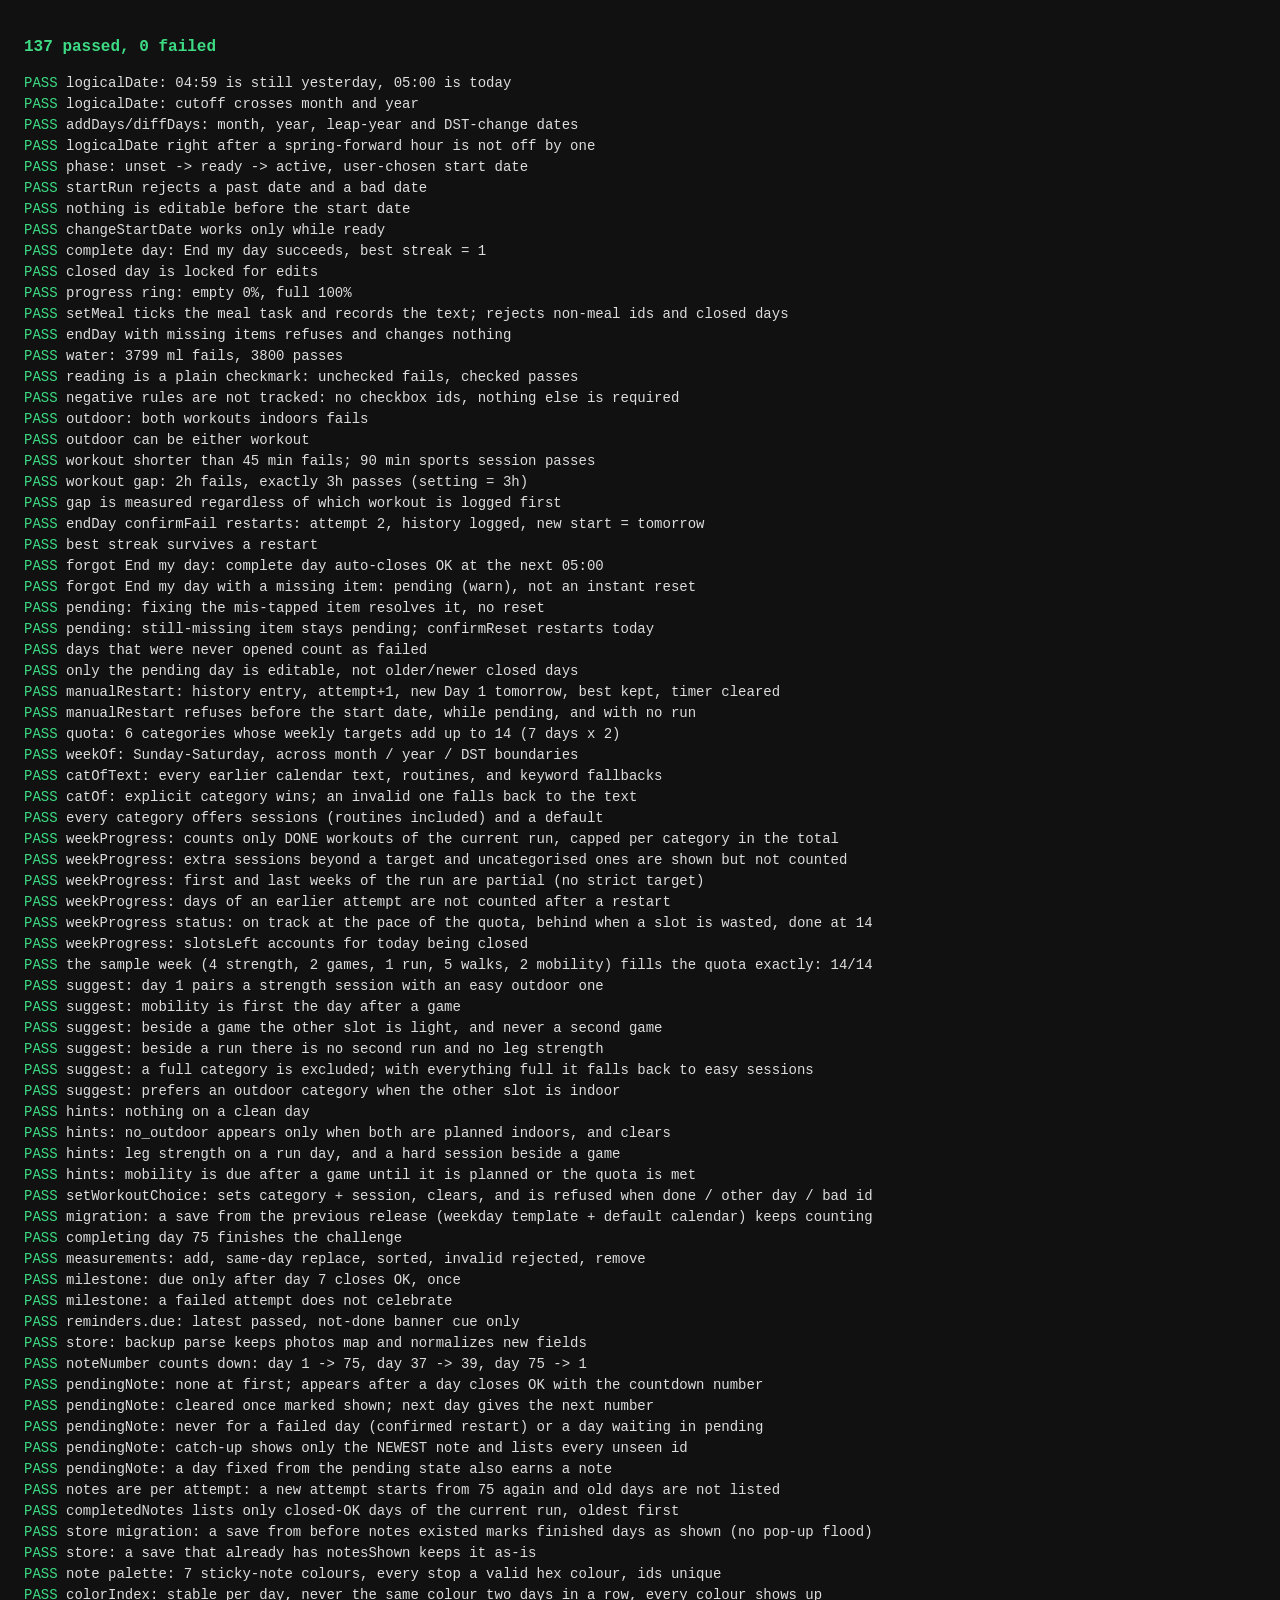
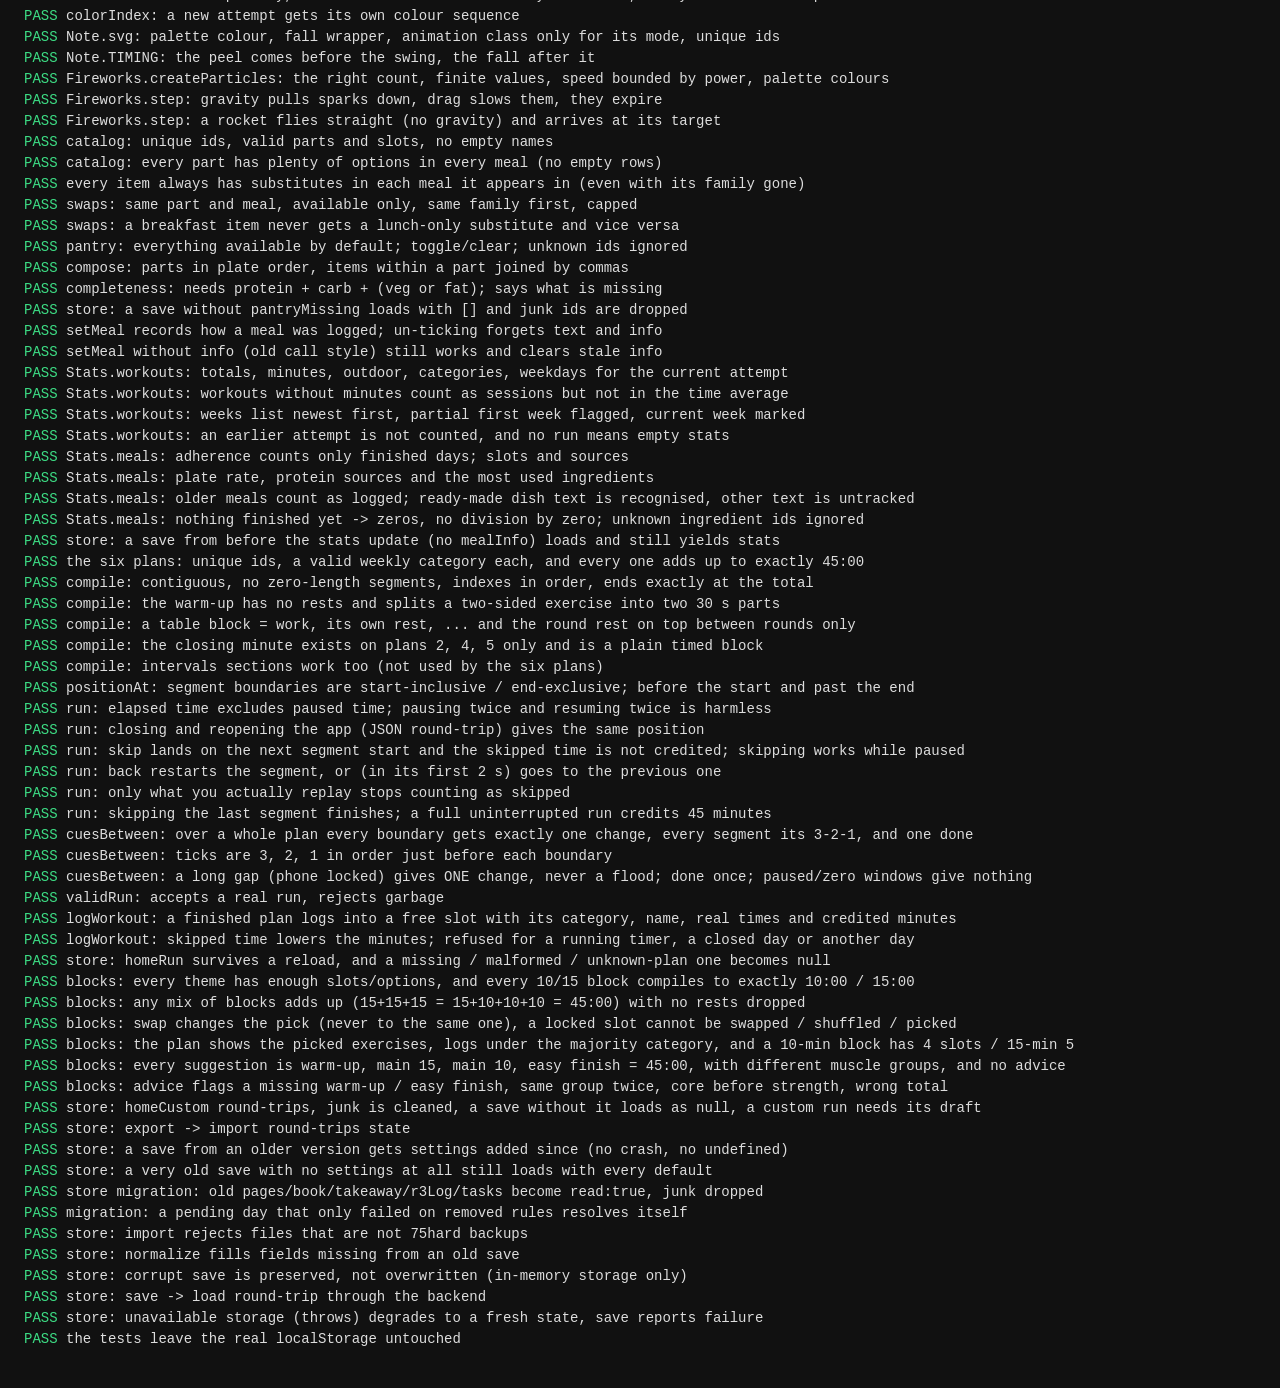
==== commit 3c464f42: "Custom workout: a researched suggested 45-min structure (warm-up, main blocks, easy finish); swap si" ====
--- a/tests/tests.html
+++ b/tests/tests.html
@@ -1122,9 +1122,11 @@
   const mk = (...mins) => ({ blocks: mins.map((m, i) => HB.newBlock(HB.THEMES[i % HB.THEMES.length].id, m, seqRng([0.1, 0.5, 0.9]))) });
   test('blocks: every theme has enough slots/options, and every 10/15 block compiles to exactly 10:00 / 15:00', () => {
     HB.THEMES.forEach((th) => {
-      eq(th.slots.length >= 5, true, th.id + ' has 5 slots');
+      const lens = th.mins || [10, 15];
+      eq(th.slots.length >= (lens.includes(15) ? 5 : 4), true, th.id + ' has enough slots');
+      eq(['warmup', 'main', 'cooldown'].includes(th.role), true, th.id + ' has a role'); eq(typeof th.group, 'string');
       th.slots.forEach((s) => eq(s.options.length >= 4, true, th.id + '/' + s.name + ' has options'));
-      [10, 15].forEach((m) => {
+      lens.forEach((m) => {
         const c = HW.compile(HB.buildPlan({ blocks: [HB.newBlock(th.id, m, Math.random)] }));
         eq(c.totalMs, m * 60000, th.id + ' ' + m);
       });
@@ -1154,7 +1156,35 @@
     eq(HB.newBlock('push', 10, Math.random).picks.length, 4);
     eq(HB.catOf({ blocks: [HB.newBlock('core', 10, Math.random), HB.newBlock('push', 15, Math.random)] }), 'str_up');   // 15 min > 10 min
     eq(HB.catOf({ blocks: [HB.newBlock('mobility', 15, Math.random), HB.newBlock('core', 10, Math.random)] }), 'mob');
+    eq(HB.catOf({ blocks: [HB.newBlock('warmup', 10, Math.random), HB.newBlock('core', 10, Math.random), HB.newBlock('cooldown', 10, Math.random)] }), 'str_low');   // warm-up + cool-down (20 min) don't outvote the work
     eq(HB.newBlock('nope', 10, Math.random), null); eq(HB.newBlock('core', 20, Math.random), null);
+    eq(HB.newBlock('warmup', 15, Math.random), null);                                      // warm-up / cool-down exist only as 10-minute blocks
+  });
+  test('blocks: every suggestion is warm-up, main 15, main 10, easy finish = 45:00, with different muscle groups, and no advice', () => {
+    for (let i = 0; i < 300; i++) {
+      const d = HB.suggest(Math.random, { preferCat: [null, 'str_up', 'str_low'][i % 3] });
+      eq(d.blocks.map((b) => b.mins), [10, 15, 10, 10]); eq(HB.totalMin(d), 45);
+      const th = d.blocks.map((b) => HB.theme(b.theme));
+      eq(th[0].role, 'warmup'); eq(th[3].role, 'cooldown'); eq(th[1].role, 'main'); eq(th[2].role, 'main');
+      eq(th[1].group !== th[2].group, true, 'groups differ');
+      eq(th[1].group !== 'core', true, 'core never leads');
+      eq(HB.advice(d), []);
+      eq(HW.compile(HB.buildPlan(d)).totalMs, 45 * 60000);
+    }
+    for (let i = 0; i < 40; i++) eq(HB.theme(HB.suggest(Math.random, { preferCat: 'str_low' }).blocks[1].theme).group, 'lower');
+    for (let i = 0; i < 40; i++) eq(['push', 'pull'].includes(HB.theme(HB.suggest(Math.random, { preferCat: 'str_up' }).blocks[1].theme).group), true);
+    for (let i = 0; i < 40; i++) eq(HB.suggest(Math.random, { avoid: ['push', 'pull'] }).blocks[1].theme, 'legs');          // avoids last time's lead
+    eq(HB.suggest(Math.random, { preferCat: 'str_low', avoid: ['legs'] }).blocks[1].theme, 'legs');                          // ...unless there is no alternative
+  });
+  test('blocks: advice flags a missing warm-up / easy finish, same group twice, core before strength, wrong total', () => {
+    const b = (t, m) => HB.newBlock(t, m, Math.random);
+    const has = (d, word) => HB.advice(d).some((x) => x.includes(word));
+    eq(has({ blocks: [b('push', 15), b('pull', 10), b('cooldown', 10)] }, 'חימום'), true);
+    eq(has({ blocks: [b('warmup', 10), b('push', 15), b('pull', 10)] }, 'קליל'), true);
+    eq(has({ blocks: [b('warmup', 10), b('push', 15), b('push', 10), b('cooldown', 10)] }, 'אותה קבוצת'), true);
+    eq(has({ blocks: [b('warmup', 10), b('core', 10), b('legs', 15), b('cooldown', 10)] }, 'ליבה'), true);
+    eq(has({ blocks: [b('warmup', 10), b('push', 15), b('cooldown', 10)] }, 'מעל') || has({ blocks: [b('warmup', 10), b('push', 15), b('cooldown', 10)] }, 'חסרות'), true);
+    eq(HB.advice({ blocks: [] }), []);
   });
   test('store: homeCustom round-trips, junk is cleaned, a save without it loads as null, a custom run needs its draft', () => {
     const d = mk(15, 10); HB.toggleLock(d.blocks[0], 1);
